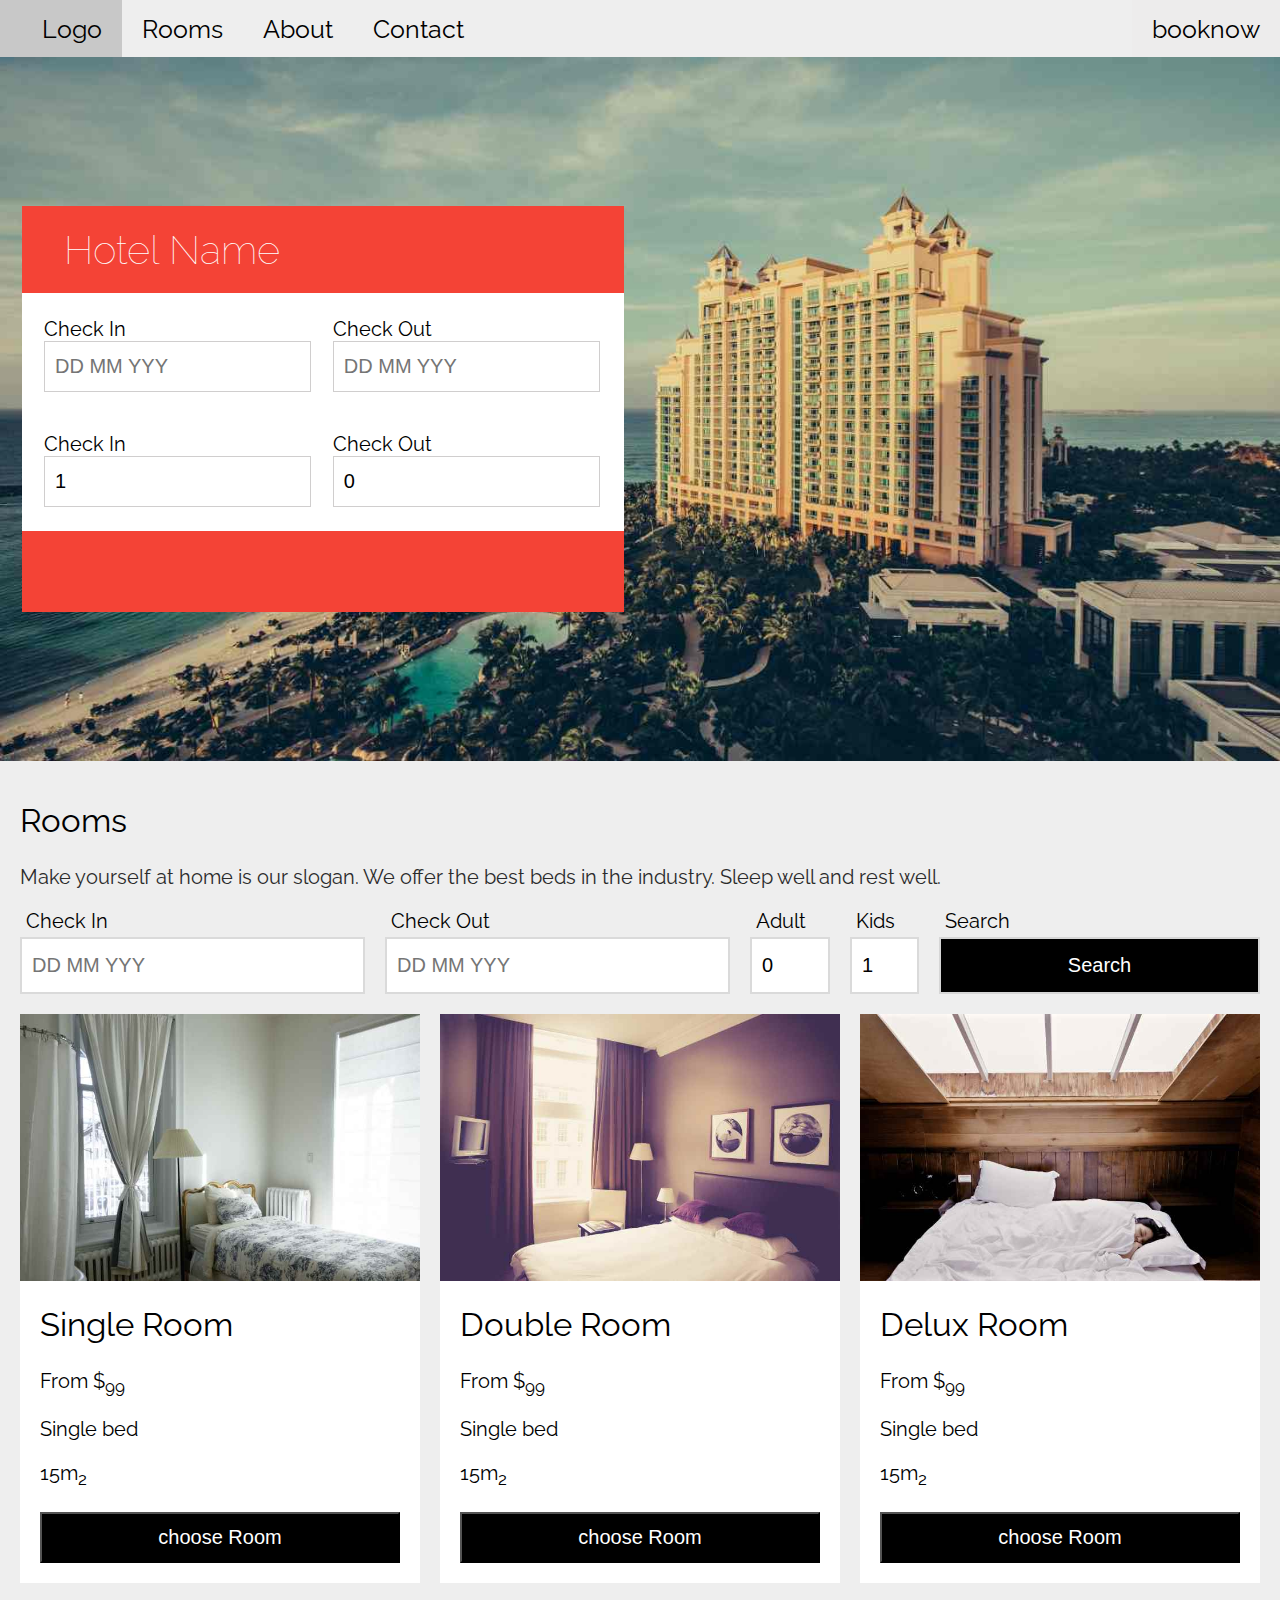
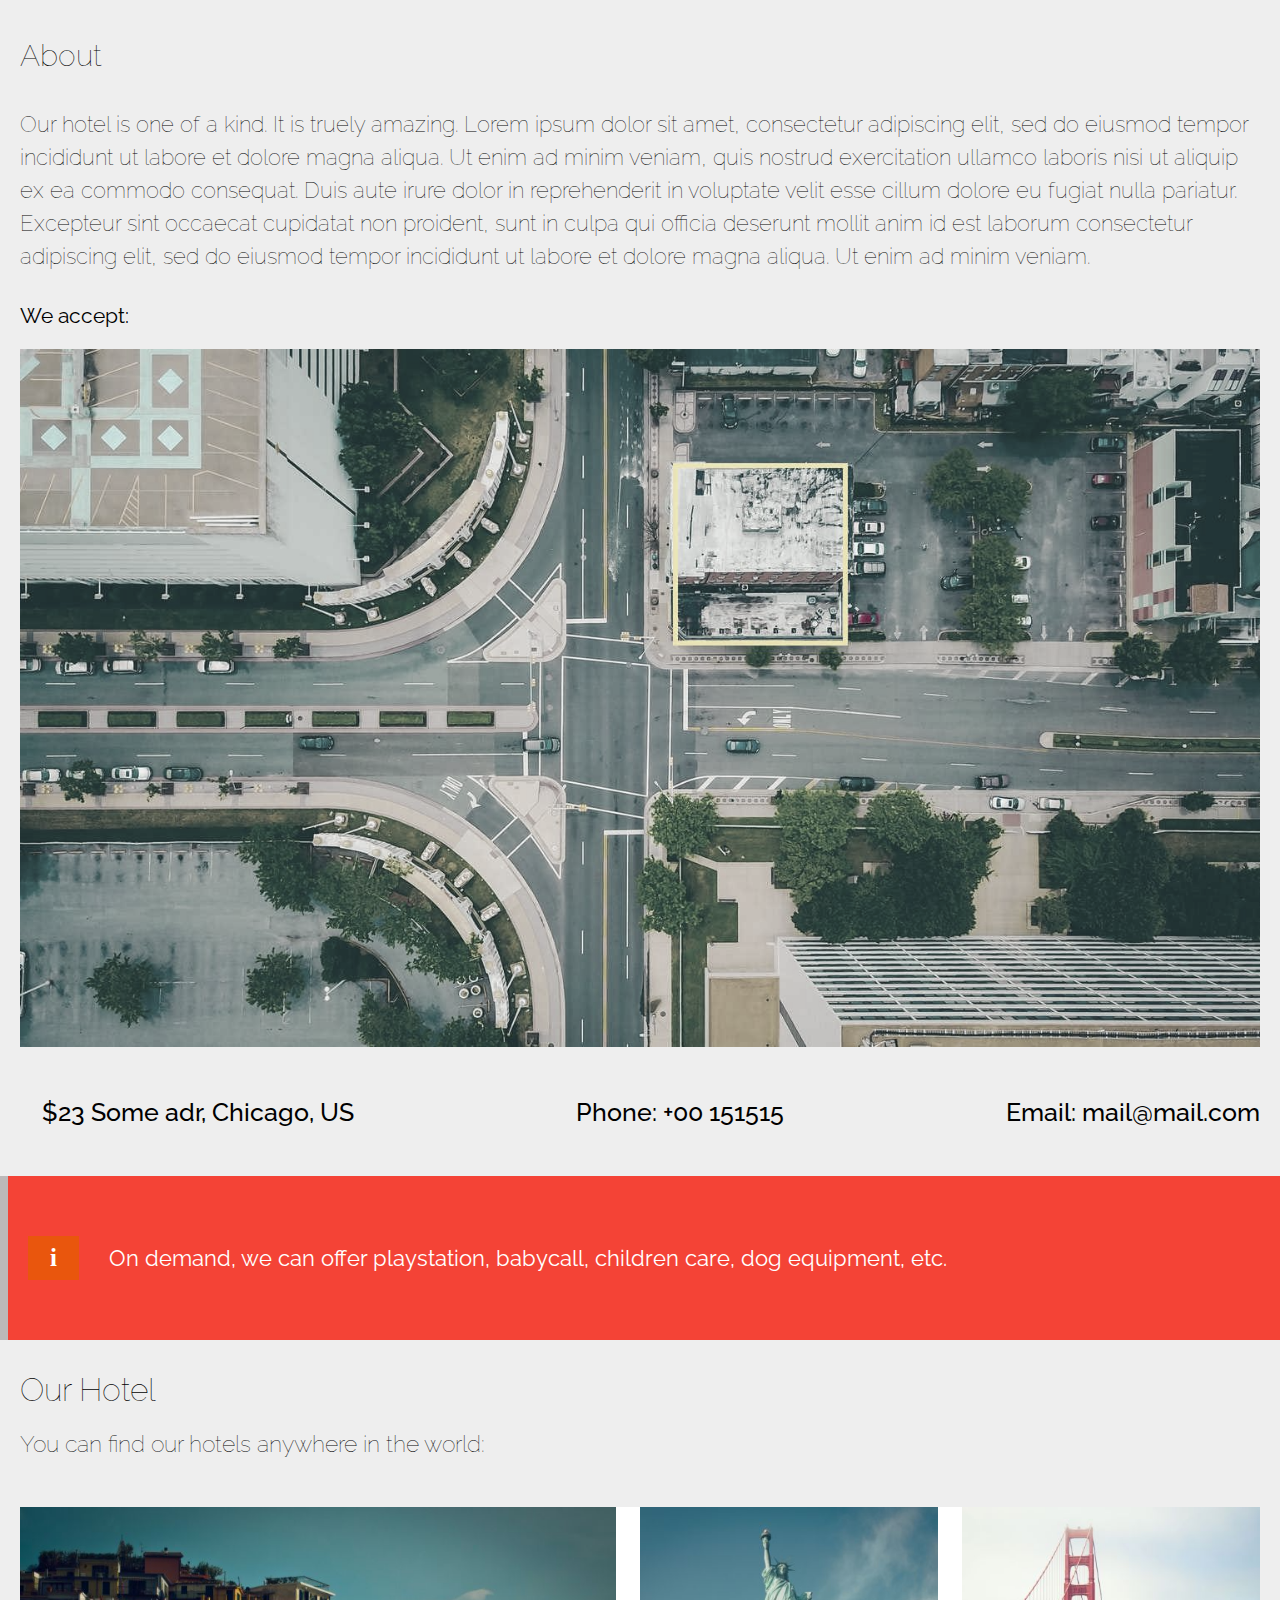
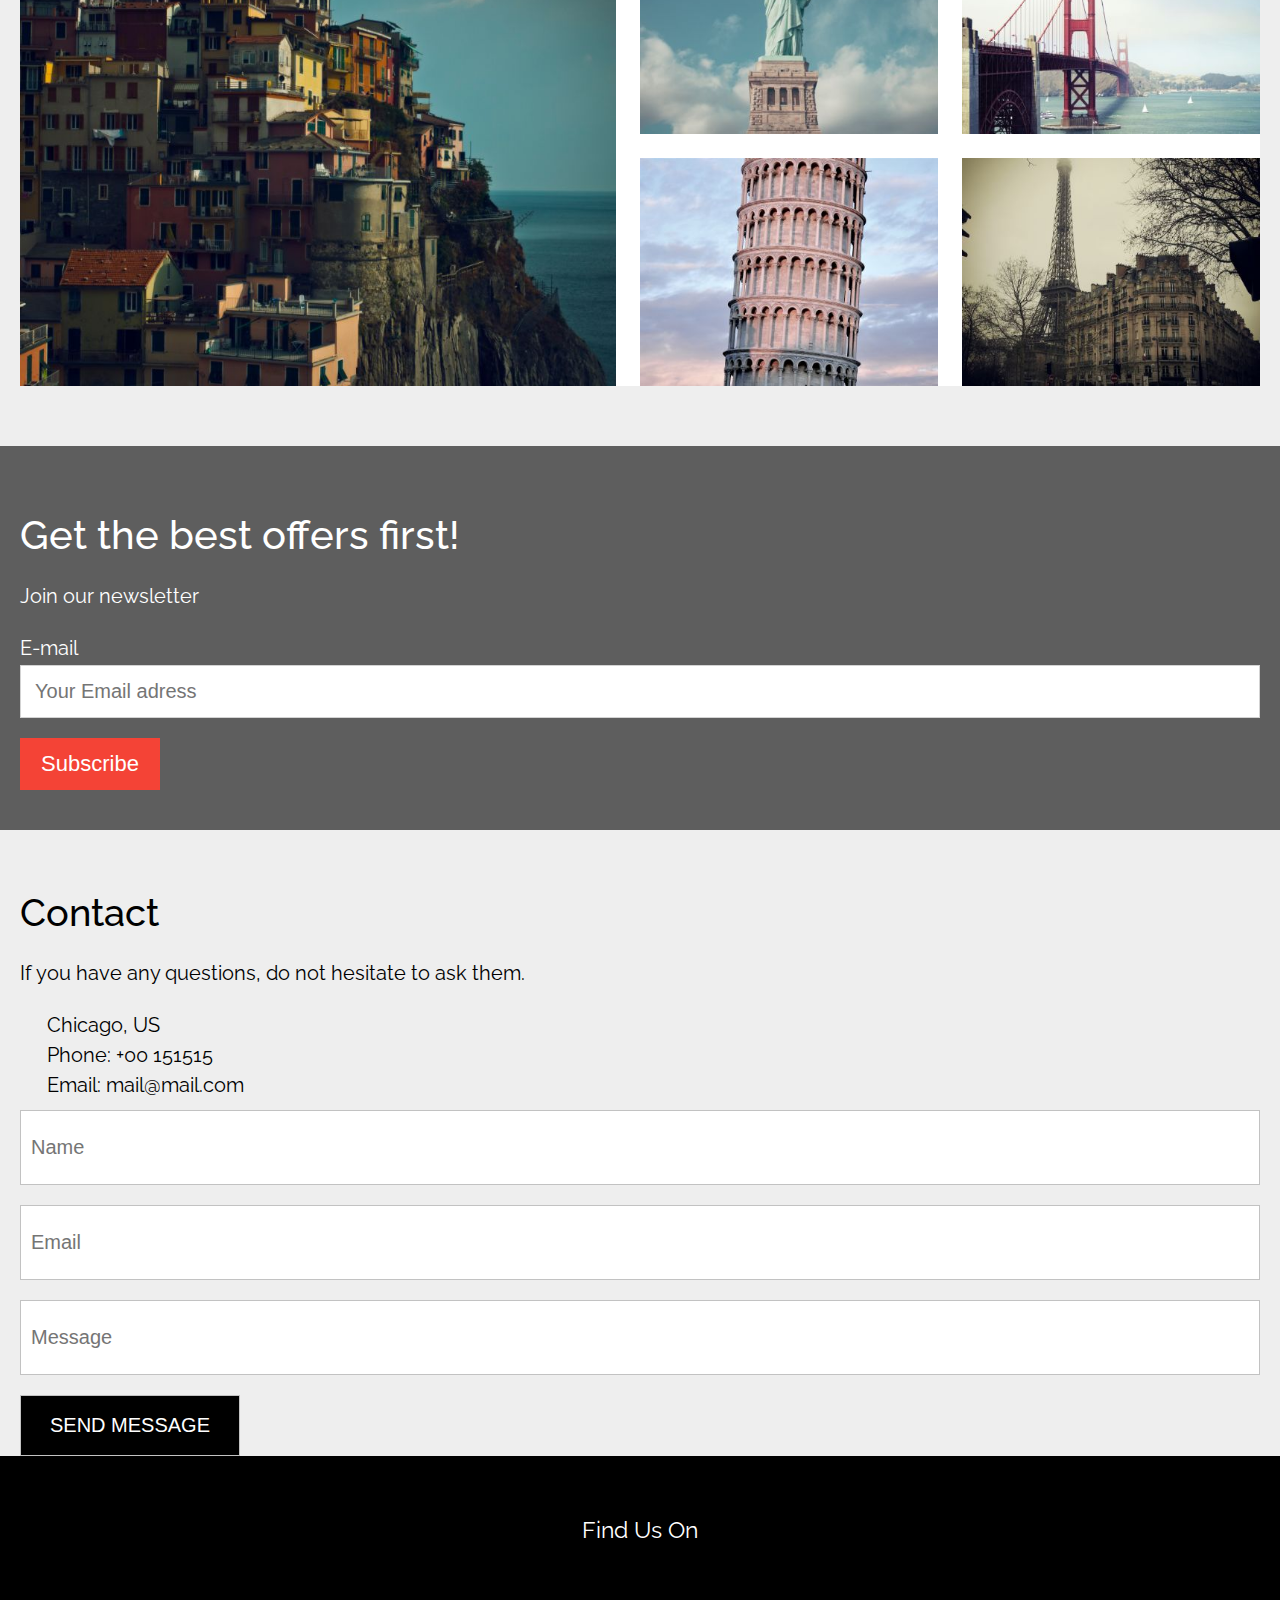
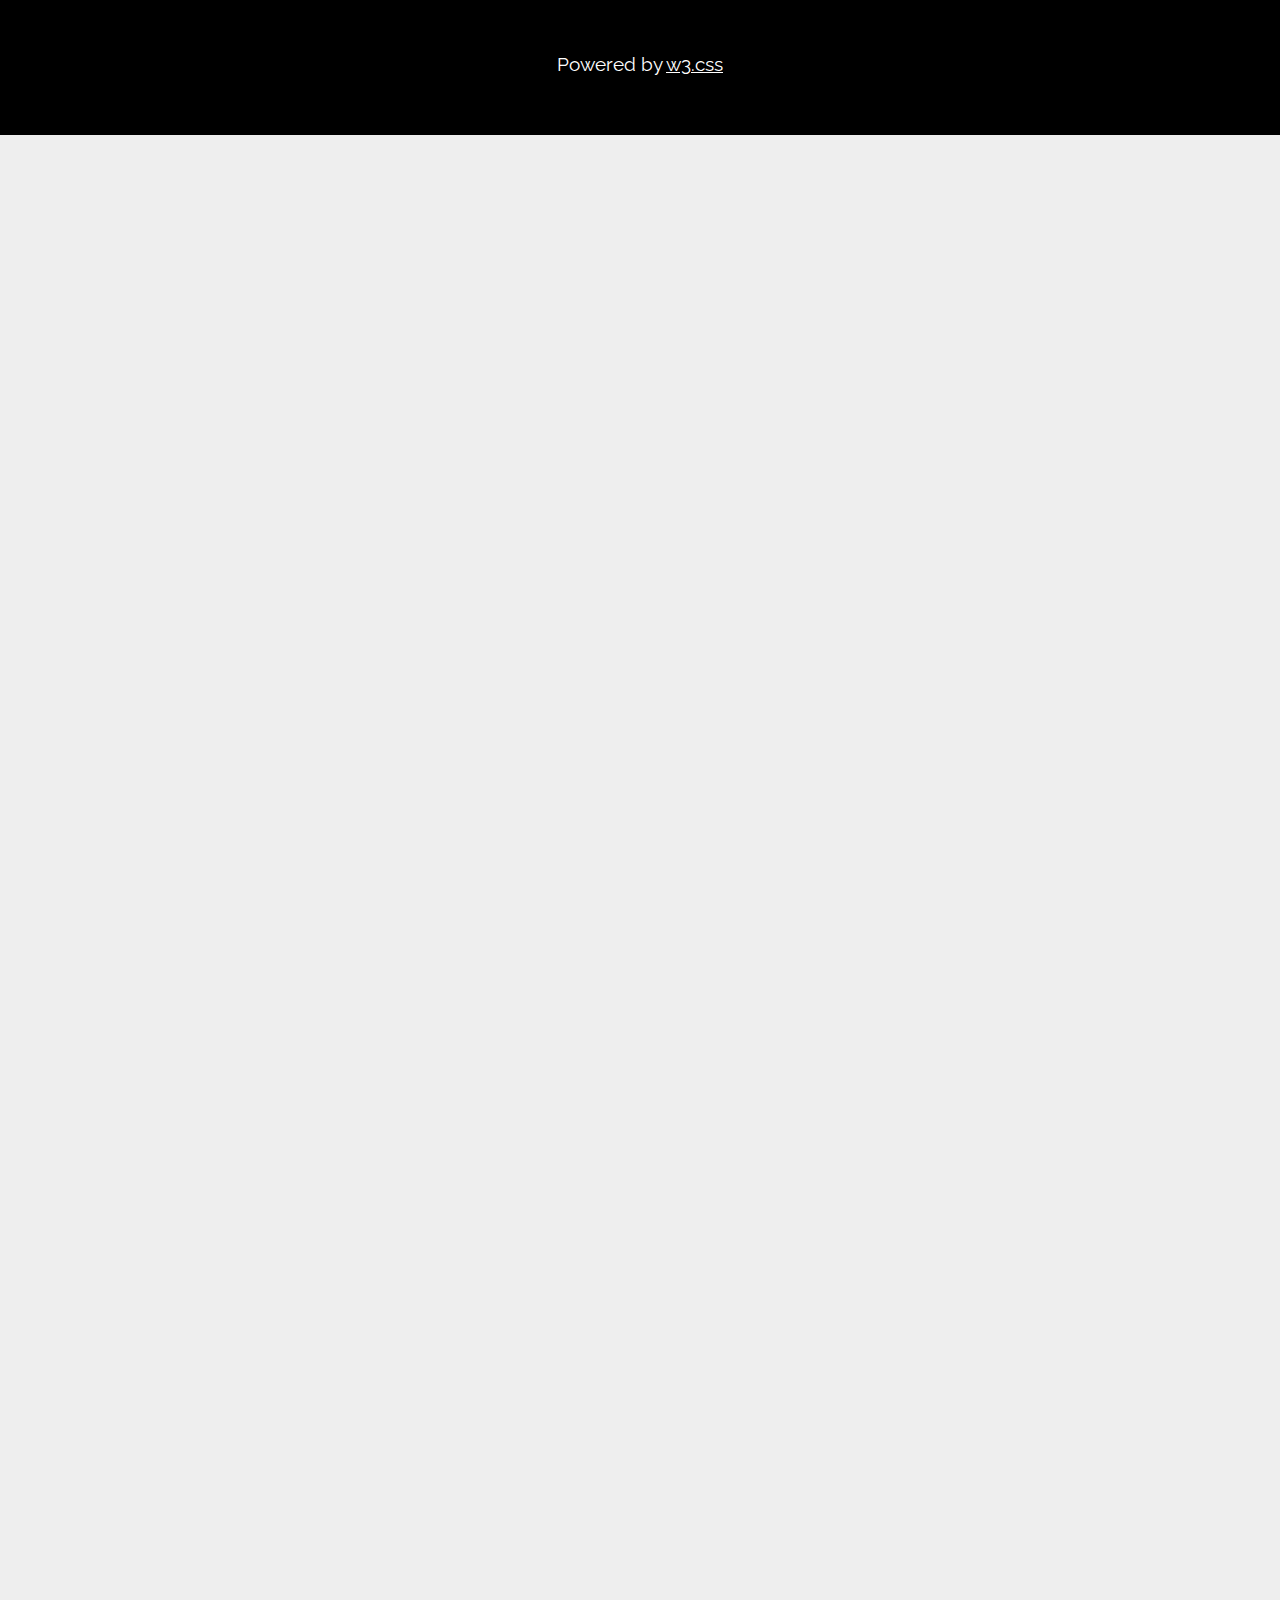
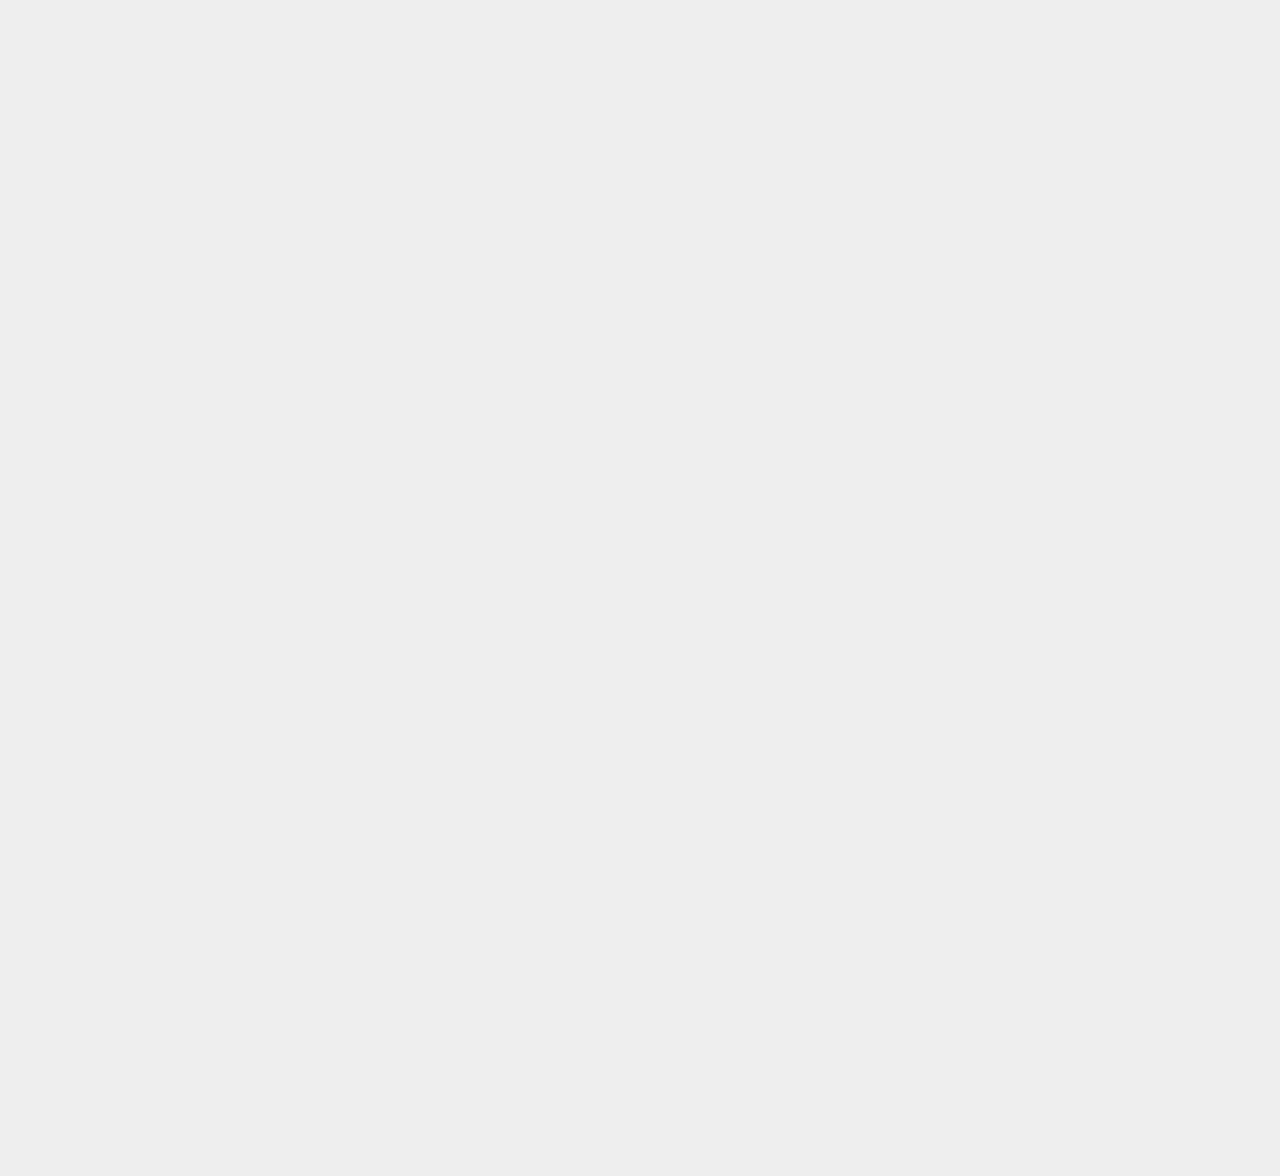
==== index.html @ 3bf59f94 "finished footer" ====
<!DOCTYPE html>
<html lang="en">
  <head>
    <meta charset="UTF-8" />
    <meta name="viewport" content="width=device-width, initial-scale=1.0" />
    <link href="style.css" rel="stylesheet" />
    <link
      rel="stylesheet"
      href="https://cdnjs.cloudflare.com/ajax/libs/font-awesome/6.4.2/css/all.min.css"
      integrity="sha512-z3gLpd7yknf1YoNbCzqRKc4qyor8gaKU1qmn+CShxbuBusANI9QpRohGBreCFkKxLhei6S9CQXFEbbKuqLg0DA=="
      crossorigin="anonymous"
      referrerpolicy="no-referrer"
    />
    <title>Document</title>
  </head>
  <body>
    <header>
      <div class="header-opt">
        <a href="#" class="header-link"><i class="fa-solid fa-bed"></i>Logo</a>
        <a href="#" class="header-link">Rooms</a>
        <a href="#" class="header-link">About</a>
        <a href="#" class="header-link">Contact</a>
      </div>
      <div class="book-now"><a href="#" class="header-link">booknow</a></div>
    </header>
    <section id="id1">
      <div class="hotel-img-div">
        <img class="hotel-img" src="hotel 1.jpg" alt="hotel image" />
        <div class="input-div">
          <div class="input-heading-div">
            <h2><i class="fa-solid fa-bed"></i> Hotel Name</h2>
          </div>
          <div class="input-boxes-div">
            <div>
              <div class="input-label-div">
                <label><i class="fa-solid fa-bed"></i> Check In </label>
                <label> <i class="fa-solid fa-bed"></i> Check Out</label>
              </div>
              <div class="input-box-div">
                <input placeholder="DD MM YYY" />
                <input placeholder="DD MM YYY" />
              </div>
            </div>
            <div>
              <div class="input-label-div">
                <label><i class="fa-solid fa-bed"></i> Check In </label>
                <label> <i class="fa-solid fa-bed"></i> Check Out</label>
              </div>
              <div class="input-box-div">
                <input type="number" value="1" max="6" />
                <input type="number" value="0" max="6" />
              </div>
            </div>
            <!-- <div><input type="submit" value="Search" /></div> -->
          </div>
        </div>
      </div>
    </section>
    <section class="section-2">
      <h1>Rooms</h1>
      <p>
        Make yourself at home is our slogan. We offer the best beds in the
        industry. Sleep well and rest well.
      </p>
      <div class="second-input-boxes">
        <div class="second-input-boxes-column">
          <label><i class="fa-solid fa-bed"></i> Check In </label>
          <input placeholder="DD MM YYY" />
        </div>
        <div class="second-input-boxes-column">
          <label><i class="fa-solid fa-bed"></i> Check Out </label>
          <input placeholder="DD MM YYY" />
        </div>
        <div class="second-input-boxes-column" style="flex-shrink: 2">
          <label><i class="fa-solid fa-bed"></i> Adult </label>
          <input placeholder="DD MM YYY" type="number" value="0" />
        </div>
        <div class="second-input-boxes-column" style="flex-shrink: 2">
          <label><i class="fa-solid fa-bed"></i> Kids </label>
          <input placeholder="DD MM YYY" type="numbers" value="1" />
        </div>
        <div class="second-input-boxes-column">
          <label><i class="fa-solid fa-bed"></i> Search </label>
          <input class="second-input-search" type="button" value="Search" />
        </div>
      </div>

      <div class="cart-div">
        <div class="cart">
          <img src="room_single.jpg" alt="single-room" />
          <div class="cart-discription">
            <h1>Single Room</h1>
            <p>From $<sub>99</sub></p>
            <p>Single bed</p>
            <p>15m<sub>2</sub></p>
            <div class="cart-icons">
              <i class="fa-solid fa-bed"></i>
              <i class="fa-solid fa-bed"></i>
              <i class="fa-solid fa-bed"></i>
            </div>
            <input type="button" value="choose Room" />
          </div>
        </div>
        <div class="cart">
          <img src="room_double.jpg" alt="double-room" />
          <div class="cart-discription">
            <h1>Double Room</h1>
            <p>From $<sub>99</sub></p>
            <p>Single bed</p>
            <p>15m<sub>2</sub></p>
            <div class="cart-icons">
              <i class="fa-solid fa-bed"></i>
              <i class="fa-solid fa-bed"></i>
              <i class="fa-solid fa-bed"></i>
            </div>
            <input type="button" value="choose Room" />
          </div>
        </div>
        <div class="cart">
          <img src="room_deluxe.jpg" alt="delux-room" />
          <div class="cart-discription">
            <h1>Delux Room</h1>
            <p>From $<sub>99</sub></p>
            <p>Single bed</p>
            <p>15m<sub>2</sub></p>
            <div class="cart-icons">
              <i class="fa-solid fa-bed"></i>
              <i class="fa-solid fa-bed"></i>
              <i class="fa-solid fa-bed"></i>
            </div>
            <input type="button" value="choose Room" />
          </div>
        </div>
      </div>
    </section>

    <article>
      <h1>About</h1>
      <p>
        Our hotel is one of a kind. It is truely amazing. Lorem ipsum dolor sit
        amet, consectetur adipiscing elit, sed do eiusmod tempor incididunt ut
        labore et dolore magna aliqua. Ut enim ad minim veniam, quis nostrud
        exercitation ullamco laboris nisi ut aliquip ex ea commodo consequat.
        Duis aute irure dolor in reprehenderit in voluptate velit esse cillum
        dolore eu fugiat nulla pariatur. Excepteur sint occaecat cupidatat non
        proident, sunt in culpa qui officia deserunt mollit anim id est laborum
        consectetur adipiscing elit, sed do eiusmod tempor incididunt ut labore
        et dolore magna aliqua. Ut enim ad minim veniam.
      </p>

      <div class="we-accept">
        We accept:
        <i class="fa-solid fa-bed"></i>
        <i class="fa-solid fa-bed"></i>
        <i class="fa-solid fa-bed"></i>
        <i class="fa-solid fa-bed"></i>
      </div>
      <div class="map-image">
        <img src="map.jpg" atl="map image" />
      </div>
      <div class="article-nav-div">
        <p><i class="fa-solid fa-bed"></i>$23 Some adr, Chicago, US</p>
        <p><i class="fa-solid fa-bed"></i>Phone: +00 151515</p>
        <p><i class="fa-solid fa-bed"></i>Email: mail@mail.com</p>
      </div>
    </article>
    <div class="on-demand-div">
      <div class="char-i">i</div>
      <div class="on-demand-para">
        On demand, we can offer playstation, babycall, children care, dog
        equipment, etc.
      </div>
    </div>
    <section class="section-3">
      <h1>Our Hotel</h1>
      <p>You can find our hotels anywhere in the world:</p>

      <div class="gallery">
        <div class="img-div gg">
          <img class="city city_1" src="cinqueterre.jpg" alt="image" />
        </div>
        <div class="img-div">
          <img class="city" src="newyork2.jpg" alt="image" />
        </div>
        <div class="img-div">
          <img class="city" src="sanfran.jpg" alt="image" />
        </div>
        <div class="img-div">
          <img class="city" src="pisa.jpg" alt="image" />
        </div>
        <div class="img-div">
          <img class="city" src="paris.jpg" alt="image" />
        </div>
      </div>
    </section>

    <footer>
      <div class="best-offers">
        <h1>Get the best offers first!</h1>
        <p>Join our newsletter</p>
        <form class="email-form">
          <label>E-mail</label>
          <input
            class="email-text-box"
            type="email"
            placeholder="Your Email adress"
          />
          <input class="subscribe-button" type="button" value="Subscribe" />
        </form>
      </div>

      <div class="contact-info">
        <h1>Contact</h1>
        <p>If you have any questions, do not hesitate to ask them.</p>
        <div>
          <p><i class="fa-solid fa-bed"></i>Chicago, US</p>
          <p><i class="fa-solid fa-bed"></i>Phone: +00 151515</p>
          <p><i class="fa-solid fa-bed"></i>Email: mail@mail.com</p>
        </div>
      </div>

      <div class="message-div">
        <input type="text" placeholder="Name" />
        <input type="email" placeholder="Email" />
        <input type="text" placeholder="Message" />
        <input type="button" value="SEND MESSAGE" />
      </div>
      <div class="find-us-div">
        <div>Find Us On</div>
        <div>
          <i class="fa-solid fa-bed"></i>
          <i class="fa-solid fa-bed"></i>
          <i class="fa-solid fa-bed"></i>
          <i class="fa-solid fa-bed"></i>
          <i class="fa-solid fa-bed"></i>
          <i class="fa-solid fa-bed"></i>
        </div>
        <div>
          Powered by
          <a
            href="https://www.w3schools.com/w3css/default.asp"
            class="w3-link"
            target="_blank"
            >w3.css</a
          >
        </div>
      </div>
    </footer>
    <br />
    <br />
    <br /><br />
    <br />
    <br />
    <br />
    <br />
    <br />
    <br />
    <br />
    <br />
    <br />
    <br />
    <br />
    <br />
    <br />
    <br />
    <br />
    <br />
    <br />
    <br />
    <br />
    <br />
    <br />
    <br />
    <br />
    <br />
    <br />
    <br />
    <br />
    <br />
    <br />
    <br />
    <br />
    <br />
    <br />
    <br />
    <br />
    <br />
    <br />
    <br />
    <br />
    <br />
    <br />
    <br />
    <br />
    <br />
    <br />
    <br />
    <br />
    <br />
    <br />
    <br />
    <br />
    <br />
    <br />
    <br />
    <br />
    <br />
    <br />
    <br />
    <br />
    <br />
    <br />
    <br />
    <br />
    <br />
    <br />
    <br />
    <br />
    <br />
    <br />
    <br />
    <br />
    <br />
    <br />
    <br />
    <br />
    <br />
    <br />
    <br />
    <br />
    <br />
    <br />
    <br />
    <br />
    <br />
    <br />
    <br />
    <br />
    <br />
    <br />
    <br />
    <br />
    <br />
    <br />
    <br />
    <br />
    <br />
    <br />
    <br />
    <br />
    <br />
    <br />
    <br />
    <br />
    <br />
    <br />
    <br />
    <br />
    <br />
    <br />
    <br />
    <br />
    <br />
    <br />
    <br />
    <br />
    <br />
    <br />
    <br />
    <br />
    <br />
    <br />
    <br />
    <br />
    <br />
    <br />
    <br />
    <br />
    <br />
    <br />
    <br />
    <br />
    <br />
    <br />
    <br />
    <br />
  </body>
</html>
---- style.css ----
@import url("https://fonts.googleapis.com/css2?family=Raleway&display=swap");
@media (min-width: 1320px) {
  #id1 .hotel-img-div {
    width: 100%;
  }
}
body {
  margin: 0;
  font-family: "Raleway", sans-serif;
  background-color: rgb(238, 238, 238);
}
header {
  display: flex;
  justify-content: space-between;
  align-self: center;
  width: 100%;
  height: 57px;
  font-size: 25px;
  /* background-color: blue; */
}
i {
  padding-right: 20px;
  padding-left: 2px;
}
h2 i {
  padding-rignt: 14px;
}
.book-now {
  display: flex;
  align-items: center;
  background-color: rgb(237, 236, 236);
}
.header-opt {
  display: flex;
  align-items: center;
}
.header-link {
  display: flex;
  align-items: center;
  text-decoration-line: none;
  font-family: "Raleway", sans-serif;
  padding: 0px 20px;
  height: 100%;
  color: #000;
}
.fa-bed {
  font-size: 20px;
}
.header-opt a:first-child {
  background-color: #dc0505;
  color: #fff;
}
.header-link:hover {
  background-color: rgb(200, 200, 200);
}
.header-opt a:first-child:hover {
  color: #000;
  background-color: rgb(200, 200, 200);
}
.hotel-img {
  width: 100%;
  min-width: 100px;
}
.hotel-img-div {
  display: flex;
  width: 1320px;
  position: relative;
}

.input-div {
  position: absolute;
  align-self: center;
  width: 61vw;
  height: 406px;
  background-color: #f44336;
  left: 22px;
}

@media (min-width: 1280px) {
  .input-div {
    /* width: 49.2%; */
    width: 47vw;
  }
}
.input-heading-div {
  display: flex;
  padding: 10px 10px;
  font-family: "Raleway", sans-serif;
}
.input-heading-div h2 {
  margin: 10px;
  font-size: 40px;
  font-weight: 100;
  font-style: none;
  color: white;
}
.input-heading-div i {
  font-size: 35px;
}

.input-boxes-div {
  background-color: white;
}

/* Default style for the image */

/* Media query for smaller screens (up to 600px) */

/* 

@media (min-width: 601px) and (max-width: 1024px) {
  .responsive-image {
    max-width: 80%;
  }
}

Media query for larger screens (greater than 1024px)
@media (min-width: 1025px) {
  .responsive-image {
    max-width: 60%;
  }
} */

.flex-container {
  display: flex;
  justify-content: space-between;
  align-items: center;

  width: 100%;
  background: pink;
}

.flex {
  font-size: 80px;
  background: lightblue;
  width: 200px;
  height: 200px;
  border: 1px solid black;
}

.items-1 {
  /* flex-grow: 1; */
}

.items-2 {
  /* flex-grow: 2; */
}

.items-3 {
  /* flex-grow: 3; */
}

.items-4 {
  flex-grow: 4;
}
.input-boxes-div {
  padding: 24px;
  padding-left: 22px;
  display: flex;
  flex-direction: column;
  gap: 40px;
}
.input-label-div {
  background-color: rgb(255, 255, 255);
  width: 100%;
  display: flex;
  gap: 22px;
}
.input-box-div {
  display: flex;
  gap: 22px;
}
.input-label-div label {
  width: 50%;
  font-size: 20px;
  font-family: "Raleway", sans-serif;
}
.input-label-div label > i {
  padding: 0;
}
.input-box-div input {
  width: 50%;
  font-size: 20px;
  font-weight: lighter;
  padding-left: 10px;
  padding-top: 13px;
  padding-bottom: 13px;
  border: 1px solid;
  border-color: #bbb9b9b1;
}

.section-2 {
  padding: 20px;
}

.section-2 h1 {
  font-size: 33px;
  font-weight: 400;
  margin-top: 20px;
  margin-bottom: 25px;
}

.section-2 p {
  font-size: 20px;
  color: #2b2b2b;
}

.second-input-boxes {
  width: 100%;
  display: flex;
  gap: 44px;
}

.second-input-boxes-column {
  display: flex;
  flex-direction: column;
  gap: 4px;
  background-color: rgb(238, 238, 238);
  width: 100%;
}
.second-input-boxes-column input {
  width: 100%;
  font-size: 20px;
  padding: 15px 10px;
  border: 2px solid rgba(217, 217, 217, 0.985);
}
.second-input-boxes-column input::placeholder {
  font-weight: 100;
}
.second-input-boxes-column i {
  padding: 0;
  margin-right: 6px;
}
.second-input-boxes-column label {
  background-color: rgb(238, 238, 238);
  display: flex;
  font-size: 20px;
}
.second-input-search {
  background-color: #000;
  color: white;
}

.cart-div {
  display: flex;
  margin-top: 20px;

  gap: 20px;
}

.cart-discription {
  width: 100%;
  padding-left: 20px;
  padding-right: 20px;
  padding-bottom: 20px;
  box-sizing: border-box;
}

.cart img {
  width: 100%;
}
.cart p {
  color: black;
}
.cart input {
  width: 100%;
  background-color: #000;
  color: white;
  font-size: 20px;
  padding-top: 12px;
  padding-bottom: 12px;
  font-weight: lighter;
}
.cart i {
  padding: 0;
}
.cart-icons {
  padding: 0;
  margin-bottom: 23px;
}
.cart {
  background-color: white;
}

article h1 {
  font-size: 30px;
  font-weight: 100;
  margin: 35px 20px;
}

article p {
  font-size: 22px;
  font-weight: 100;
  margin: 35px 20px;
  margin-bottom: 25px;
  line-height: 33px;
}

.we-accept {
  font-size: 21px;
  margin-left: 20px;
  margin-right: 20px;
}

.we-accept i {
  padding: 0;
  font-size: 27px;
}
.map-image {
  margin: 20px 20px;
  width: 100%;
  padding-right: 40px;
  box-sizing: border-box;
}
.map-image img {
  width: 100%;
  filter: grayscale(70%);
}
.contact-div {
  display: flex;
}
.contact-div div {
  width: 100%;
}

.article-nav-div {
  display: flex;
  justify-content: space-between;
}

.article-nav-div i {
  color: #f44336;
}
.article-nav-div p {
  font-weight: 500;
  font-size: 25px;
  margin-top: 25px;
}
.on-demand-div {
  margin-top: 20px;
  display: flex;
  background-color: #f44336;
  padding: 60px 20px;
  border-left: 8px solid rgb(188, 185, 185);
  gap: 30px;
}
.char-i {
  font-size: 25px;
  font-family: Verdana;
  font-weight: bolder;
  padding: 8px 22px;
  color: white;
  background-color: rgb(233, 86, 13);
}
.on-demand-para {
  align-self: center;
  font-size: 22px;
  color: white;
}

.section-3 {
  padding: 10px 20px;
}
.section-3 h1 {
  font-size: 32px;
  font-weight: 100;
}
.section-3 p {
  font-size: 23px;
  font-weight: 100;
  margin-top: 0px;
}
.gallery {
  background-color: rgb(255, 255, 255);
  display: grid;
  grid-template-columns: 2fr 1fr 1fr;
  gap: 24px;
  width: 100%;
  margin: 50px 0px;
}
.gallery div:first-child {
  grid-row: 1/3;
}

.img-div img {
  width: 100%;
  height: 100%;
}
.best-offers {
  padding: 20px;
  background-color: #5e5e5e;
  padding-bottom: 40px;
}
.best-offers h1 {
  color: white;
  margin-top: 45px;
  font-size: 40px;
  font-weight: 500;
}

.best-offers p {
  color: white;
  font-size: 20px;
  padding-bottom: 8px;
}

.best-offers form {
  display: flex;
  flex-direction: column;
}

.best-offers label {
  color: #fff;
  margin-bottom: 5px;
  font-size: 20px;
}
.email-text-box {
  font-size: 20px;
  font-weight: 100;
  padding: 14px;
  margin-bottom: 20px;
  border: 1px solid lightgray;
}

.subscribe-button {
  width: 140px;
  font-size: 22px;
  padding: 13px 20px;
  font-weight: 100;
  color: white;
  background-color: #f44336;
  border: 0;
}
.best-offers:hover {
  background-color: black;
}
.subscribe-button:hover {
  color: black;
  background-color: #ebebeb;
}

.contact-info {
  margin-top: 60px;
  margin-left: 20px;
}

.contact-info h1 {
  font-size: 38px;
  font-weight: 500;
}

.contact-info p {
  font-size: 20px;
}
.contact-info div {
  line-height: 10px;
  margin-top: 35px;
}
.contact-info i {
  color: #ff3d2f;
  padding-right: 25px;
}
.message-div {
  display: flex;
  flex-direction: column;
  margin: 0 20px;
  gap: 20px;
}
.message-div input {
  font-size: 20px;
  padding: 25px 10px;
  border: 1px solid rgb(194, 194, 194);
}
.message-div :last-child {
  width: 220px;
  padding: 18px;
  background-color: #000;
  color: white;
  font-weight: 100;
}
.message-div :last-child:hover {
  color: black;
  background-color: rgb(218, 216, 216);
  border: 0;
}

.find-us-div {
  background-color: #000000;
  color: white;
  display: flex;
  flex-direction: column;
  align-items: center;
  padding: 40px;
}
.find-us-div > div {
  font-size: 23px;
  padding: 20px;
}

.find-us-div div i {
  padding-right: 0;
  font-size: 25px;
}
.find-us-div div:last-child {
  font-size: 19px;
}
.w3-link {
  text-decoration: underline;
  color: white;
}
.w3-link:hover {
  color: rgb(0, 152, 0);
}
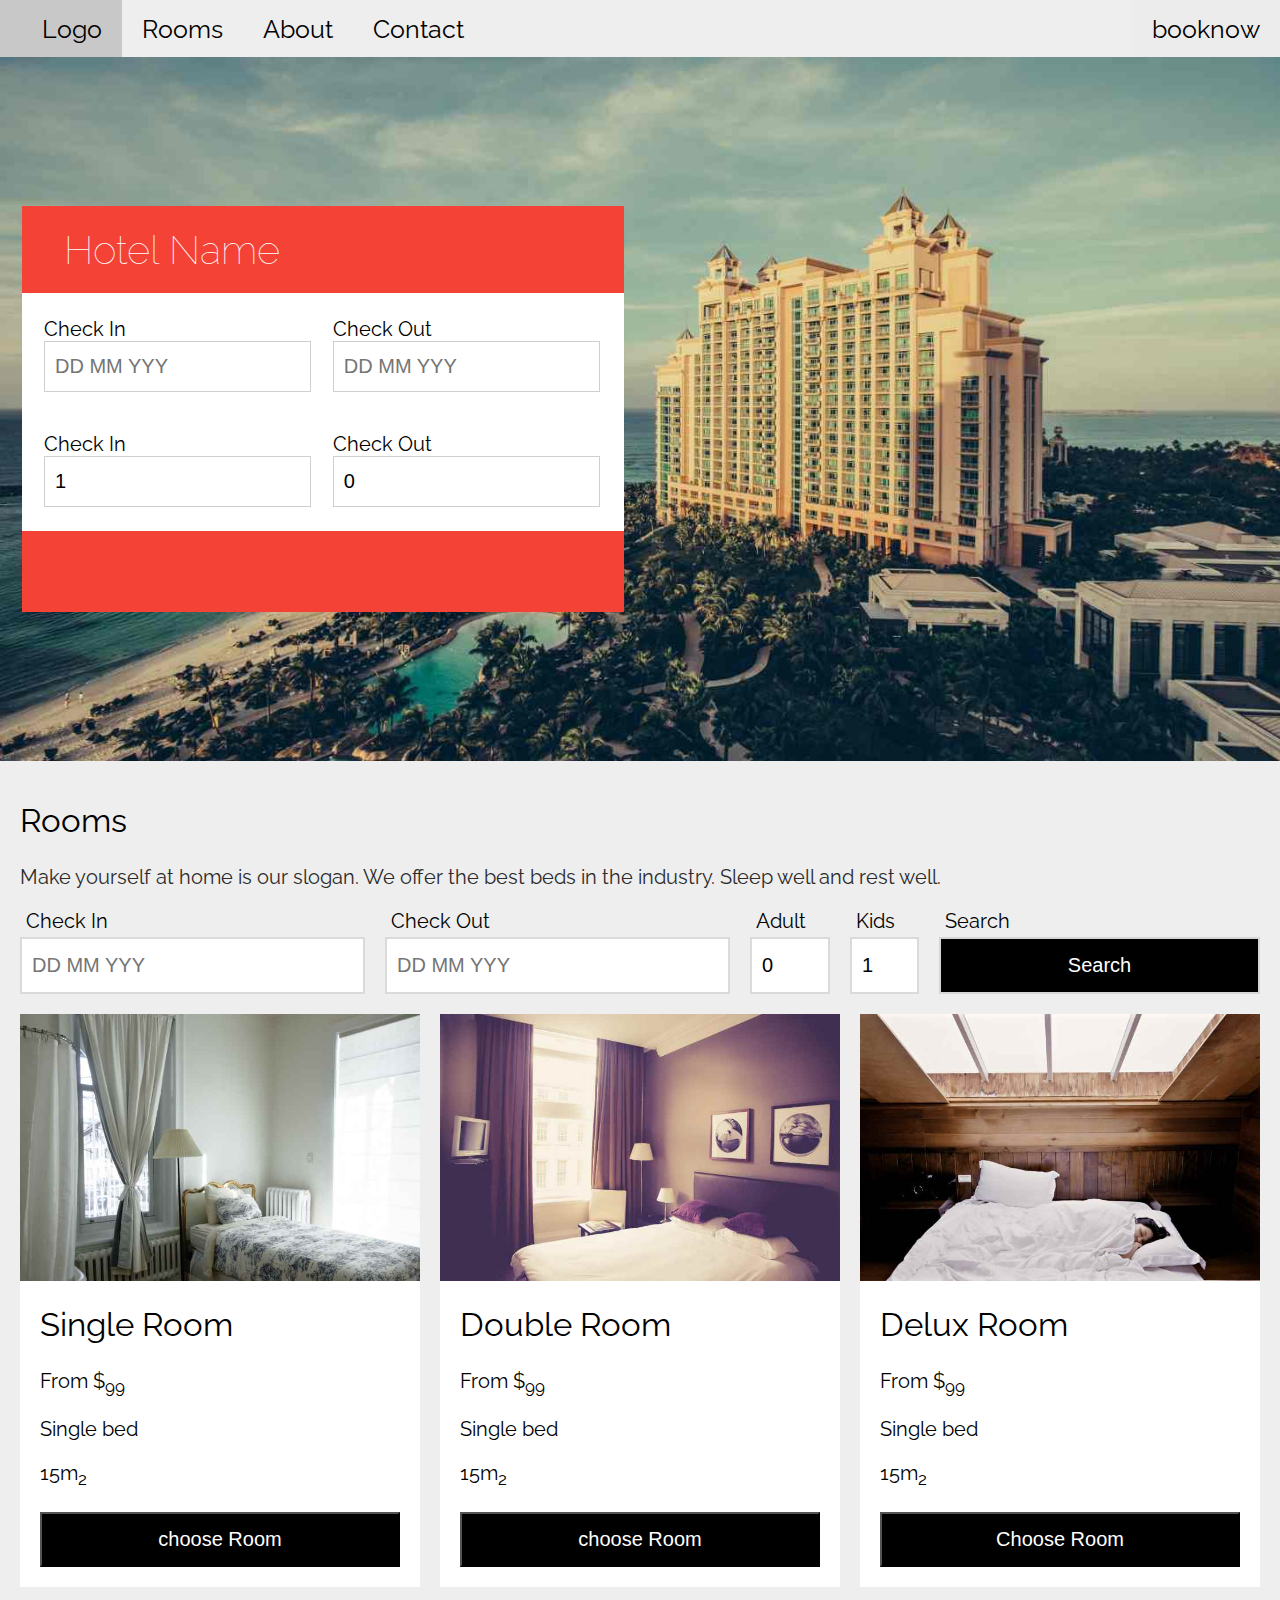
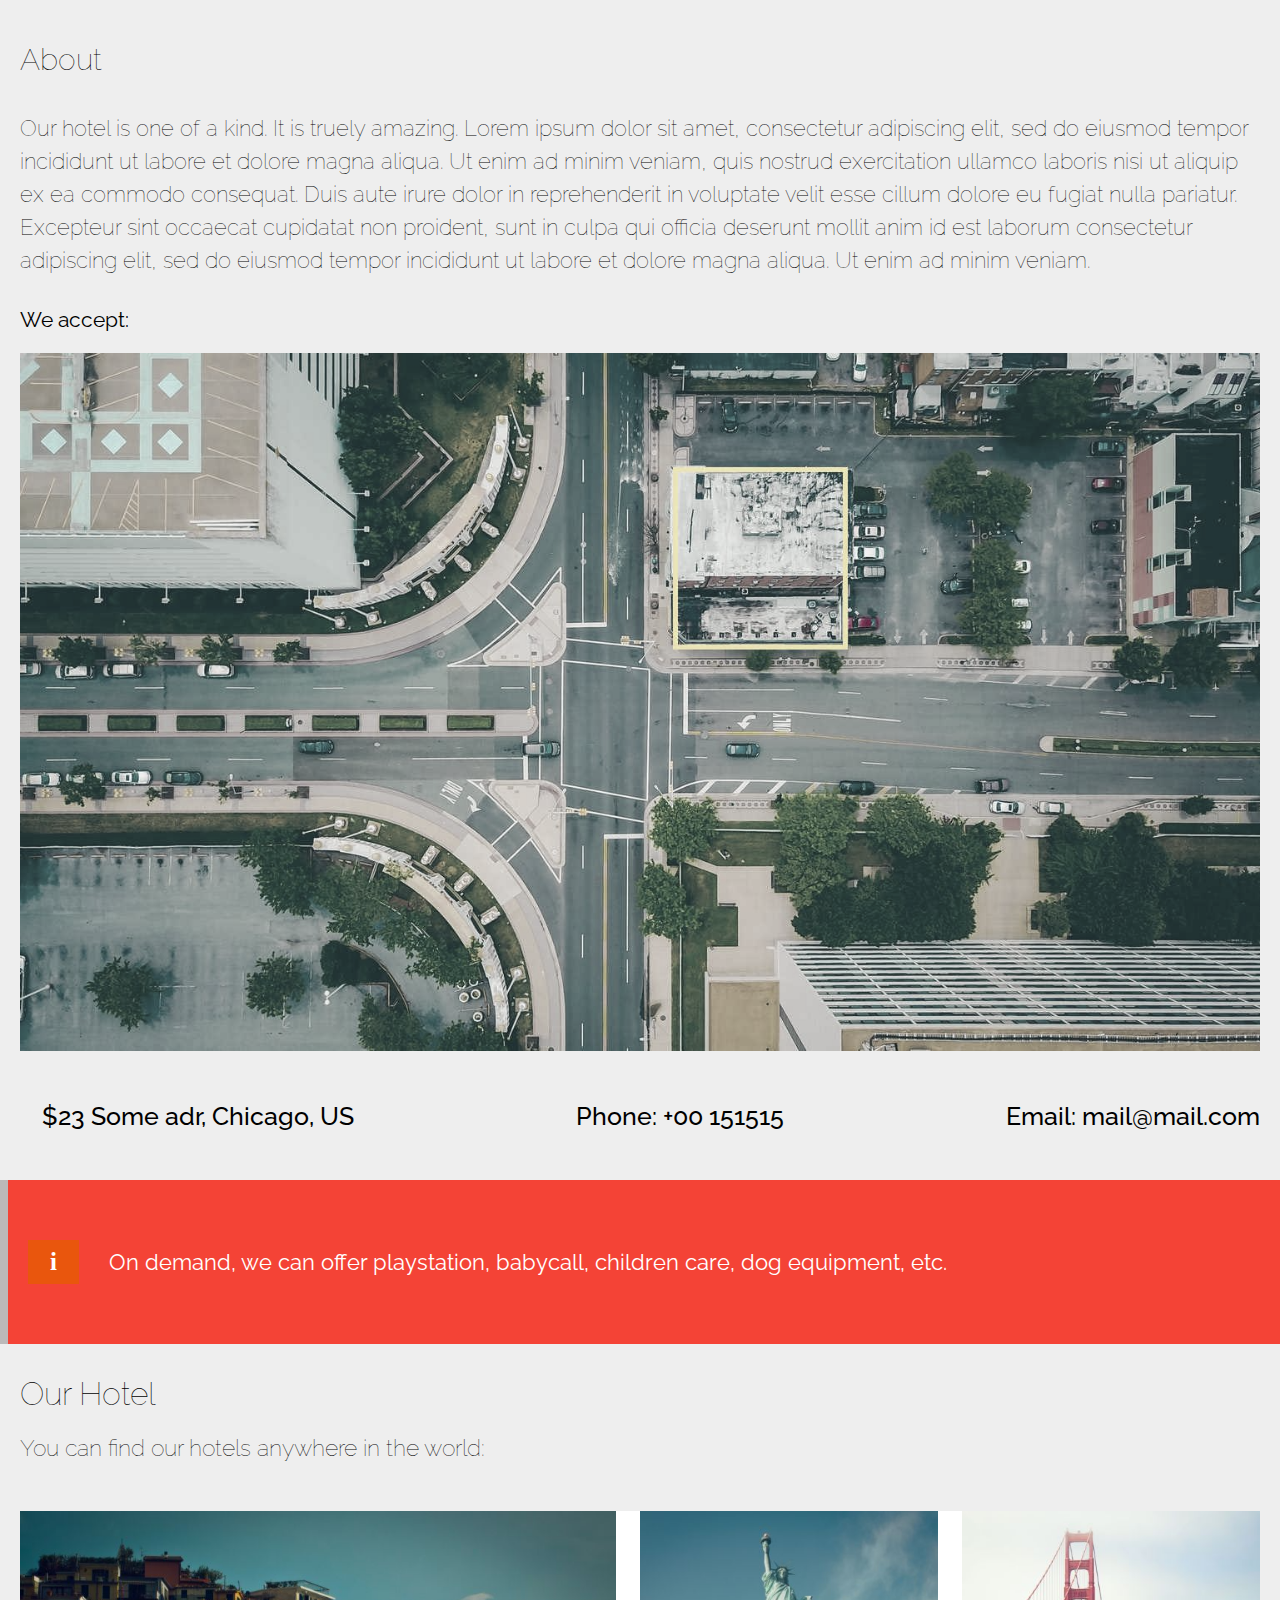
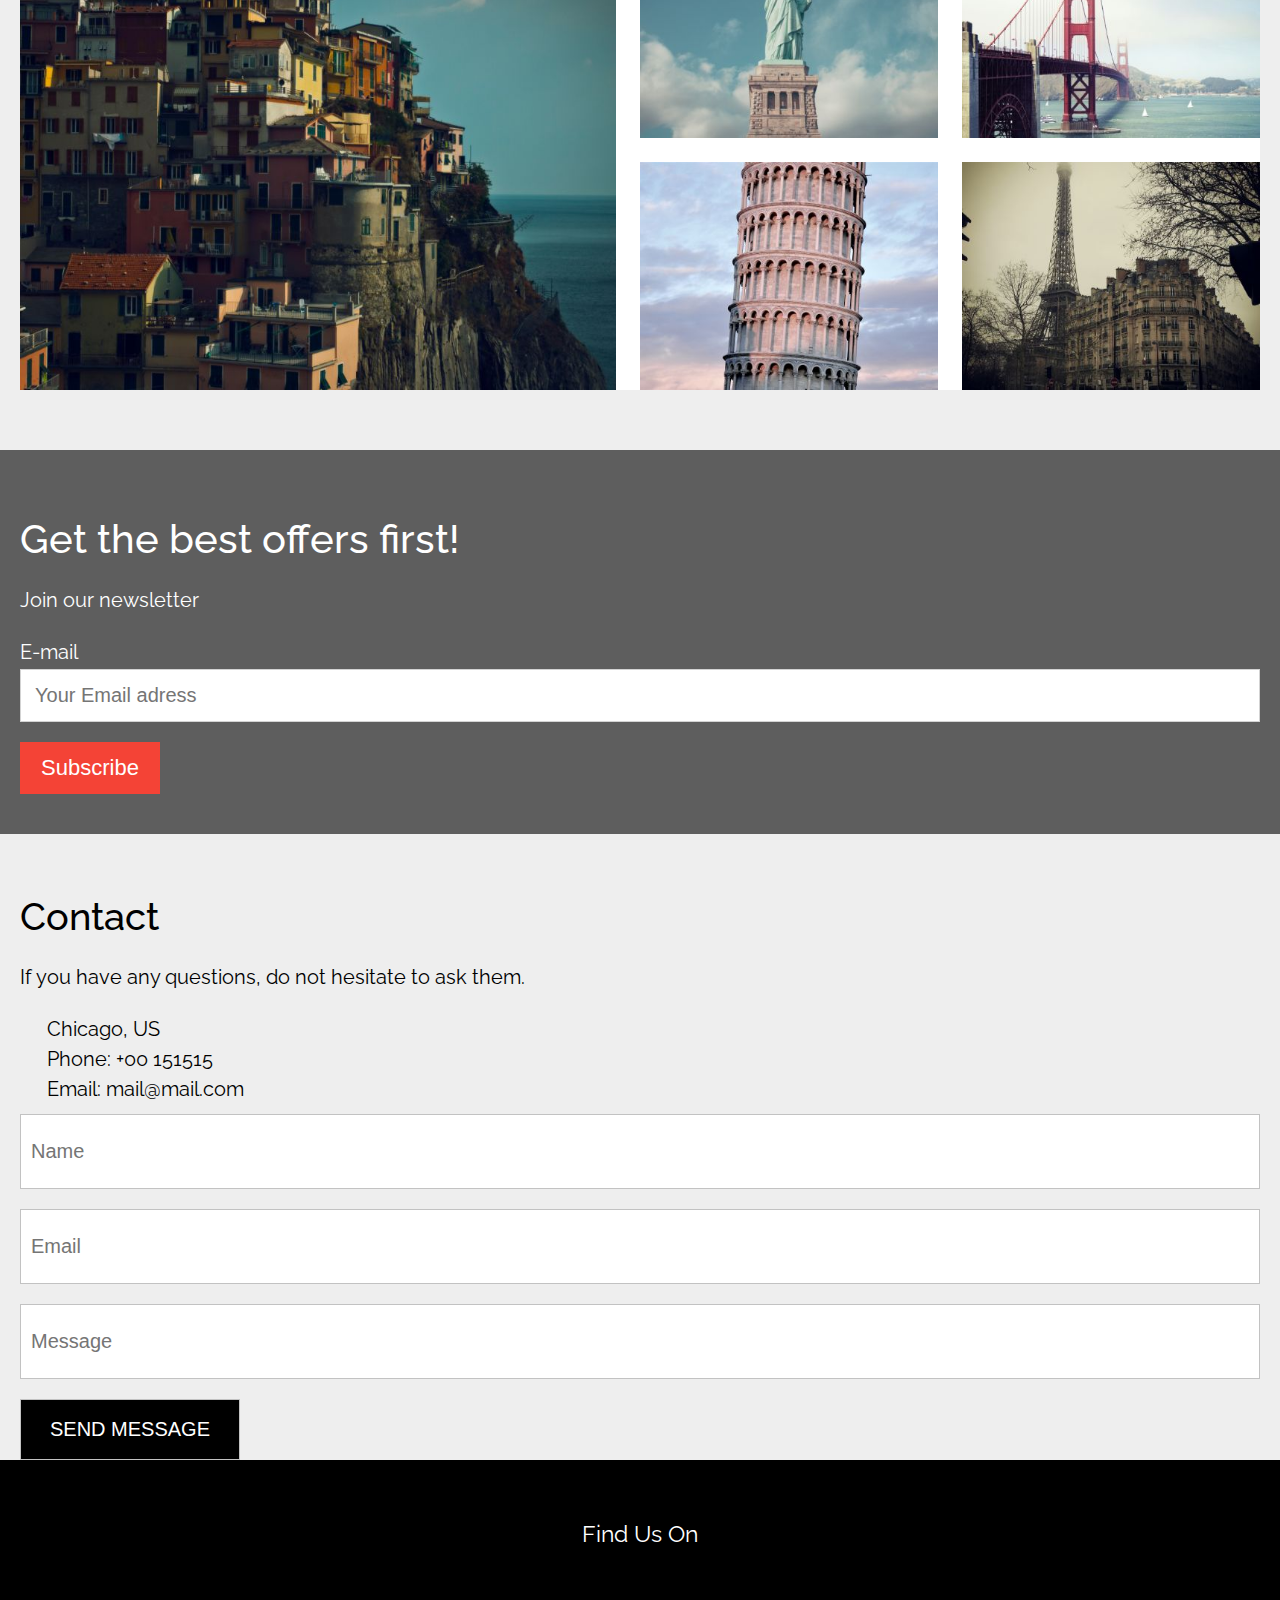
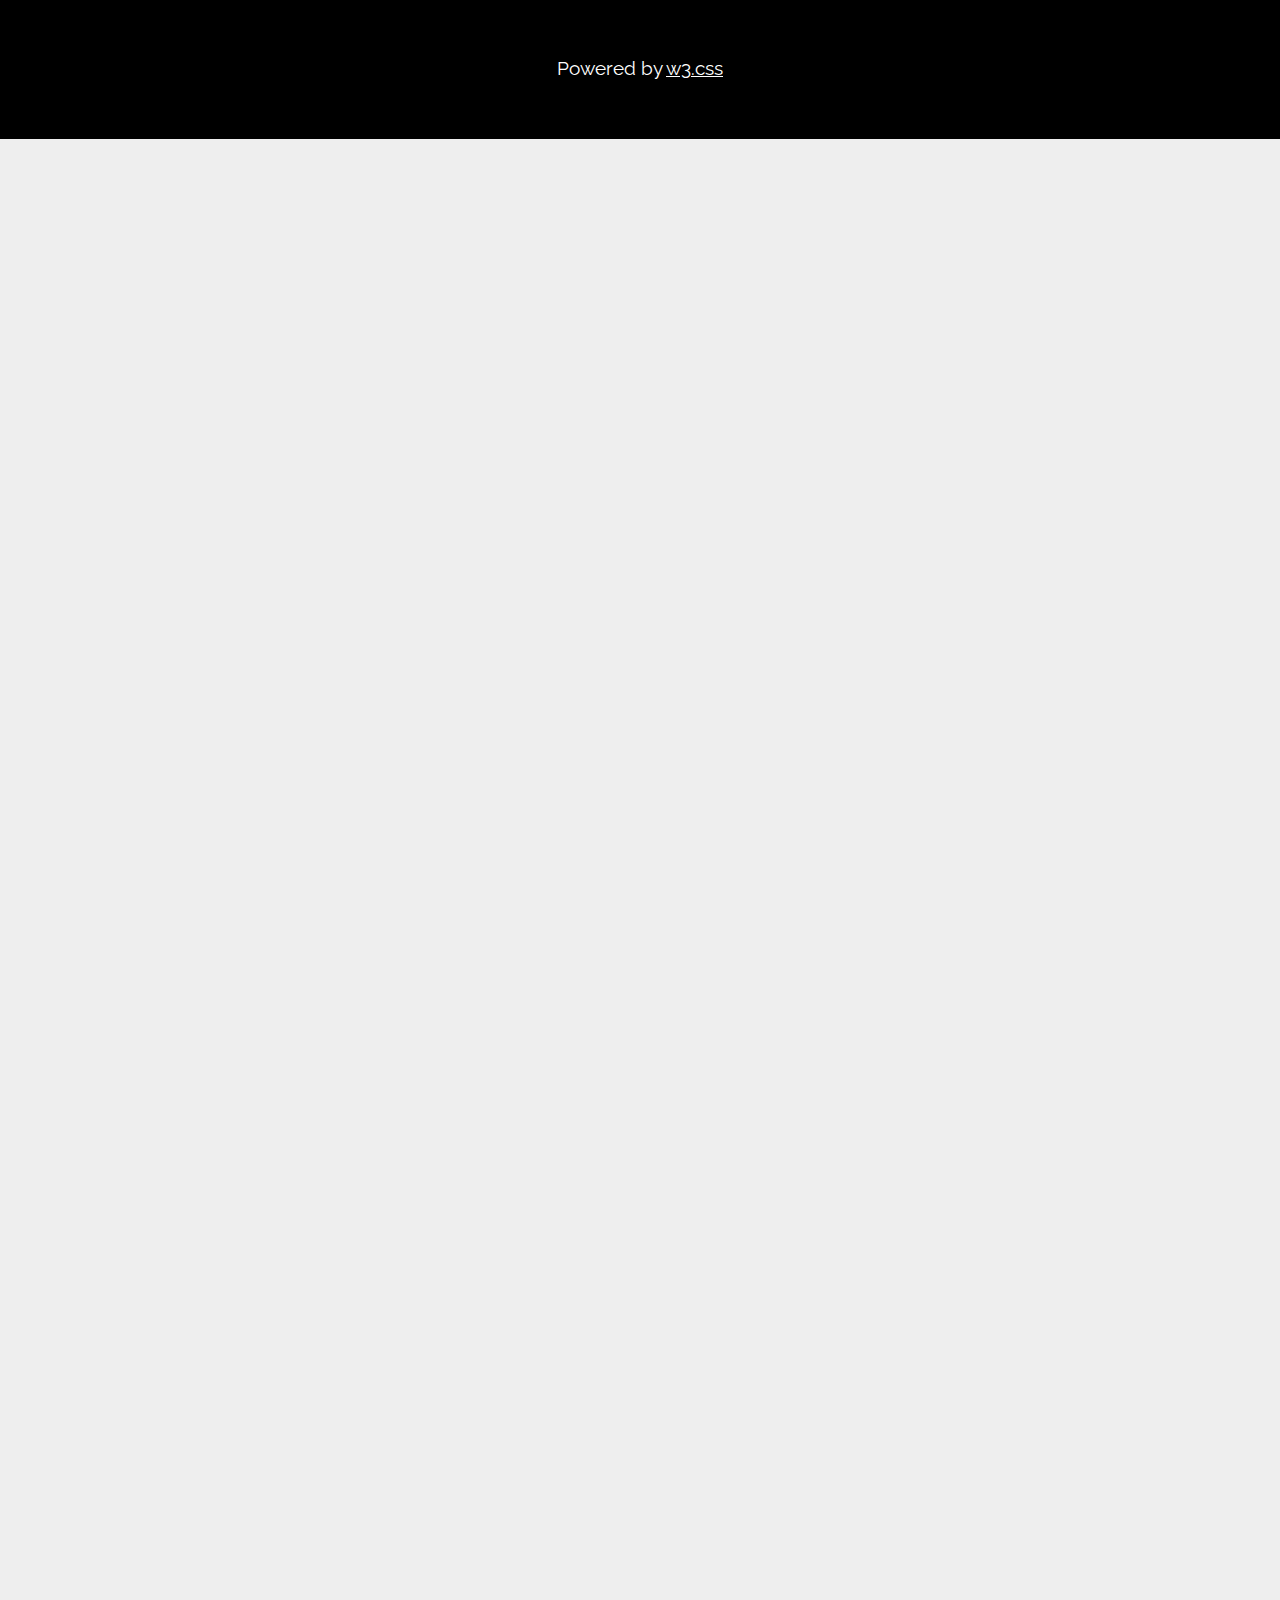
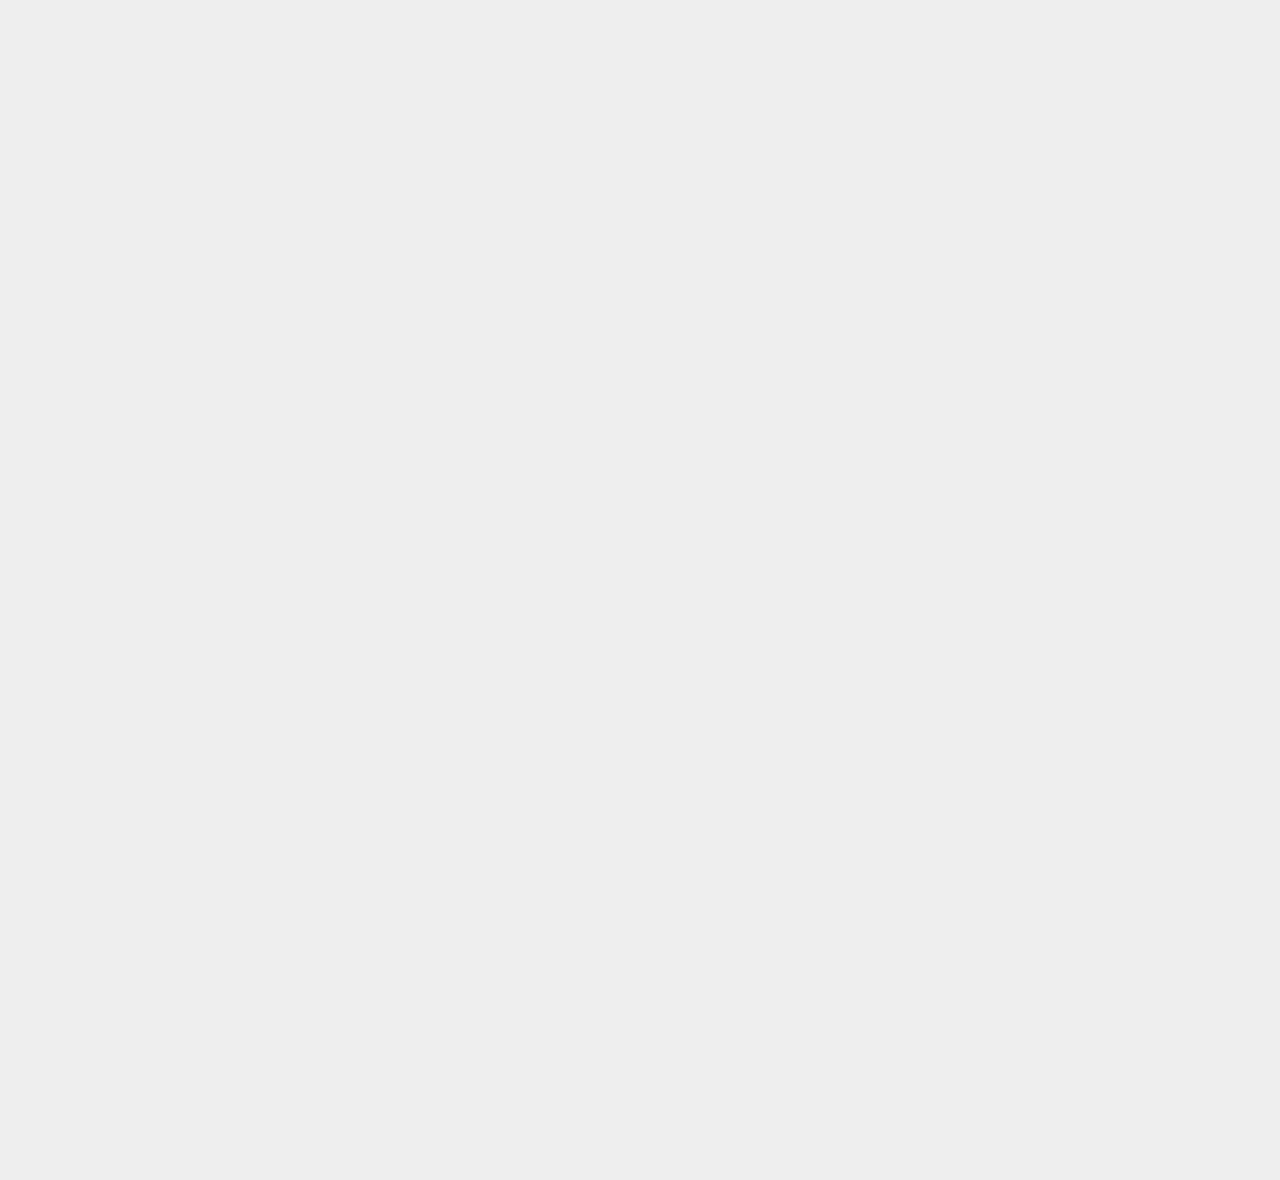
==== commit 48492184: "added button hover effect" ====
--- a/index.html
+++ b/index.html
@@ -128,7 +128,7 @@
               <i class="fa-solid fa-bed"></i>
               <i class="fa-solid fa-bed"></i>
             </div>
-            <input type="button" value="choose Room" />
+            <input type="button" value="Choose Room" />
           </div>
         </div>
       </div>
--- a/style.css
+++ b/style.css
@@ -267,9 +267,14 @@
   background-color: #000;
   color: white;
   font-size: 20px;
-  padding-top: 12px;
-  padding-bottom: 12px;
+  padding-top: 14px;
+  padding-bottom: 14px;
   font-weight: lighter;
+}
+.cart-discription input:hover {
+  color: rgb(0, 0, 0);
+  background-color: rgb(189, 188, 188);
+  border: 0;
 }
 .cart i {
   padding: 0;
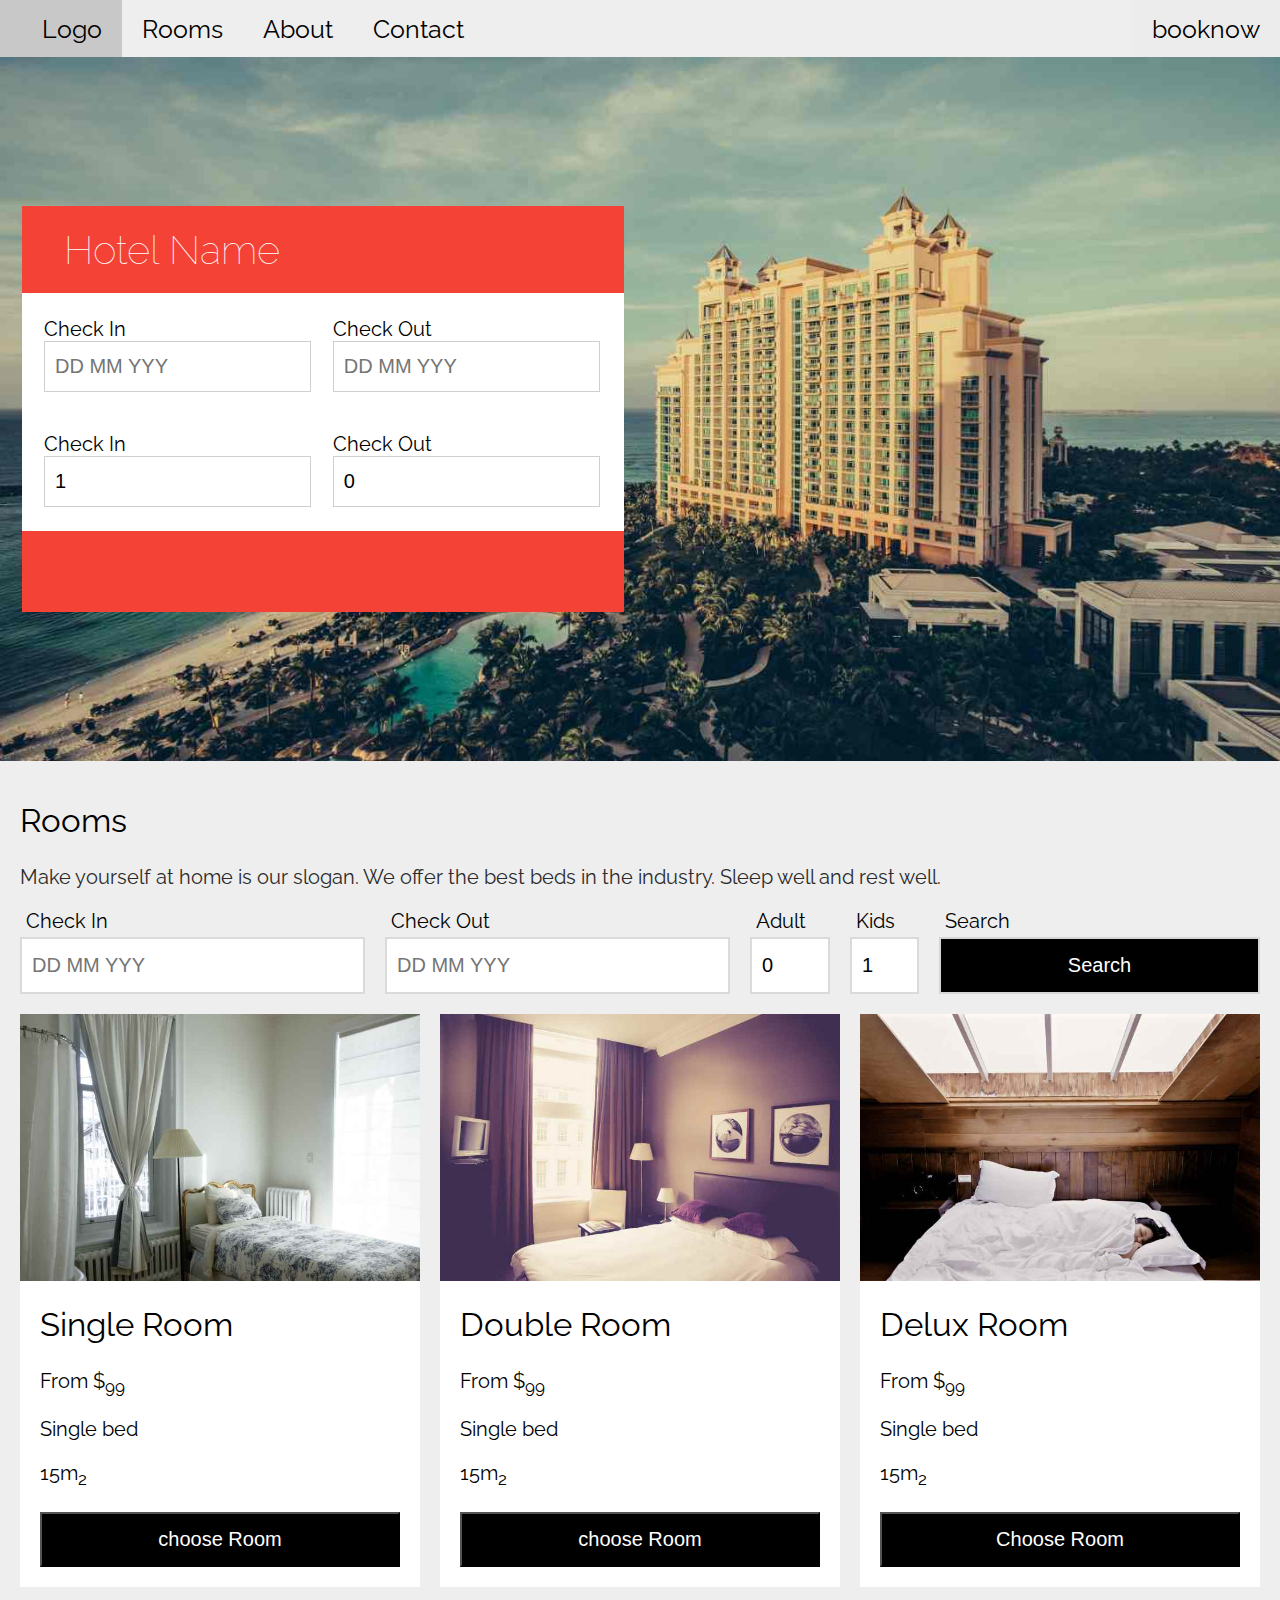
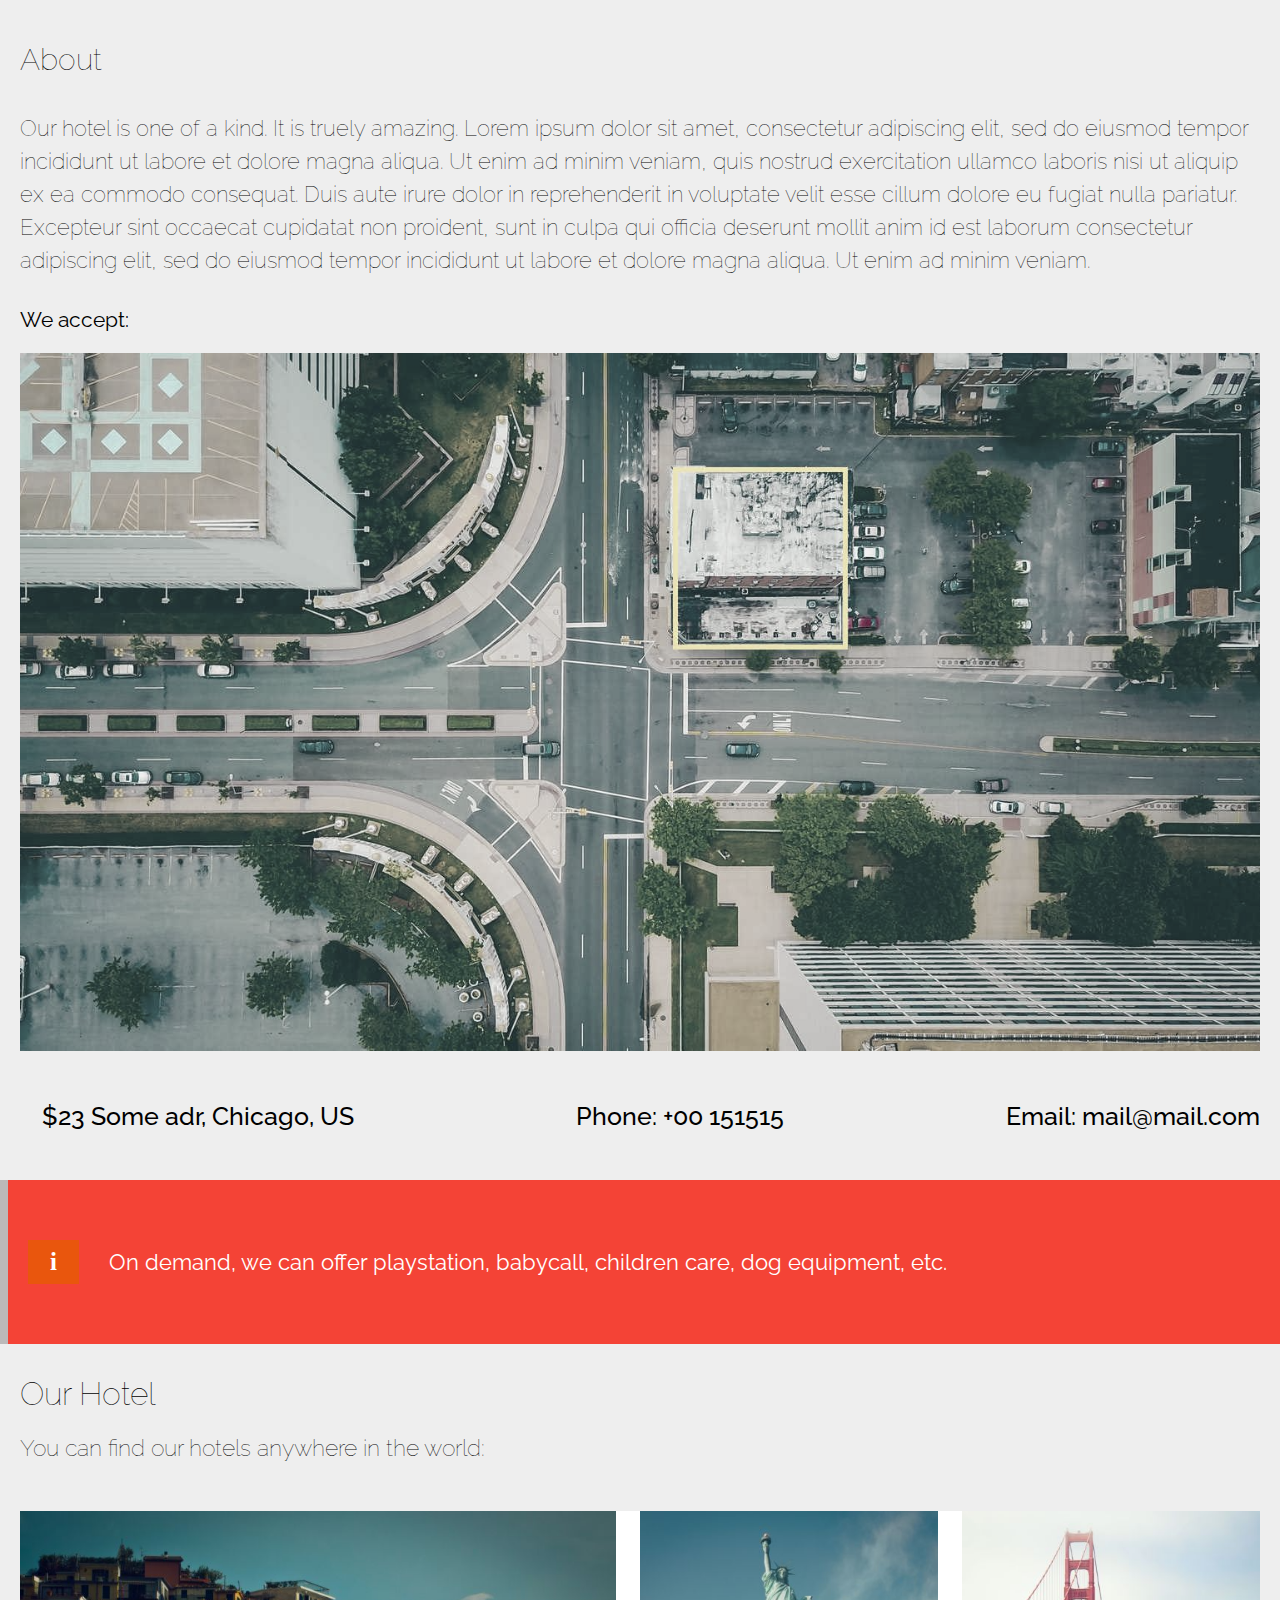
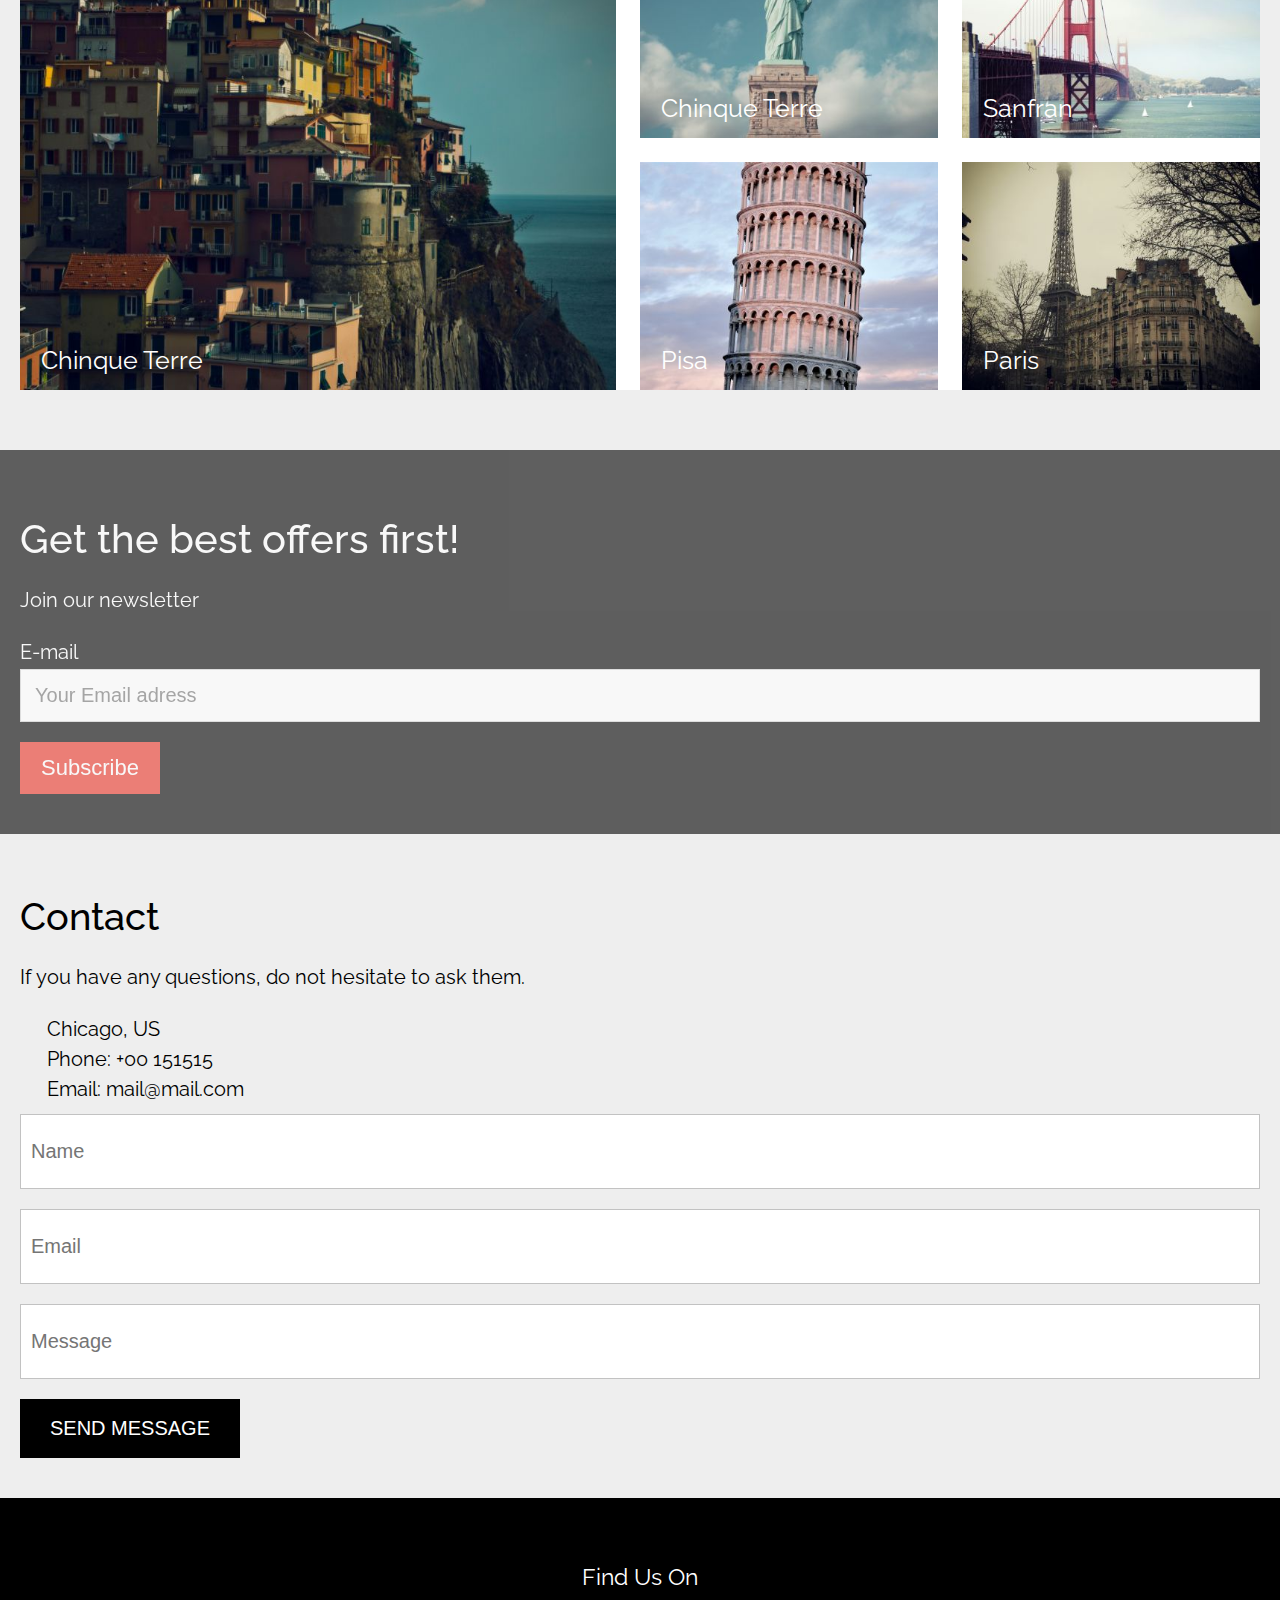
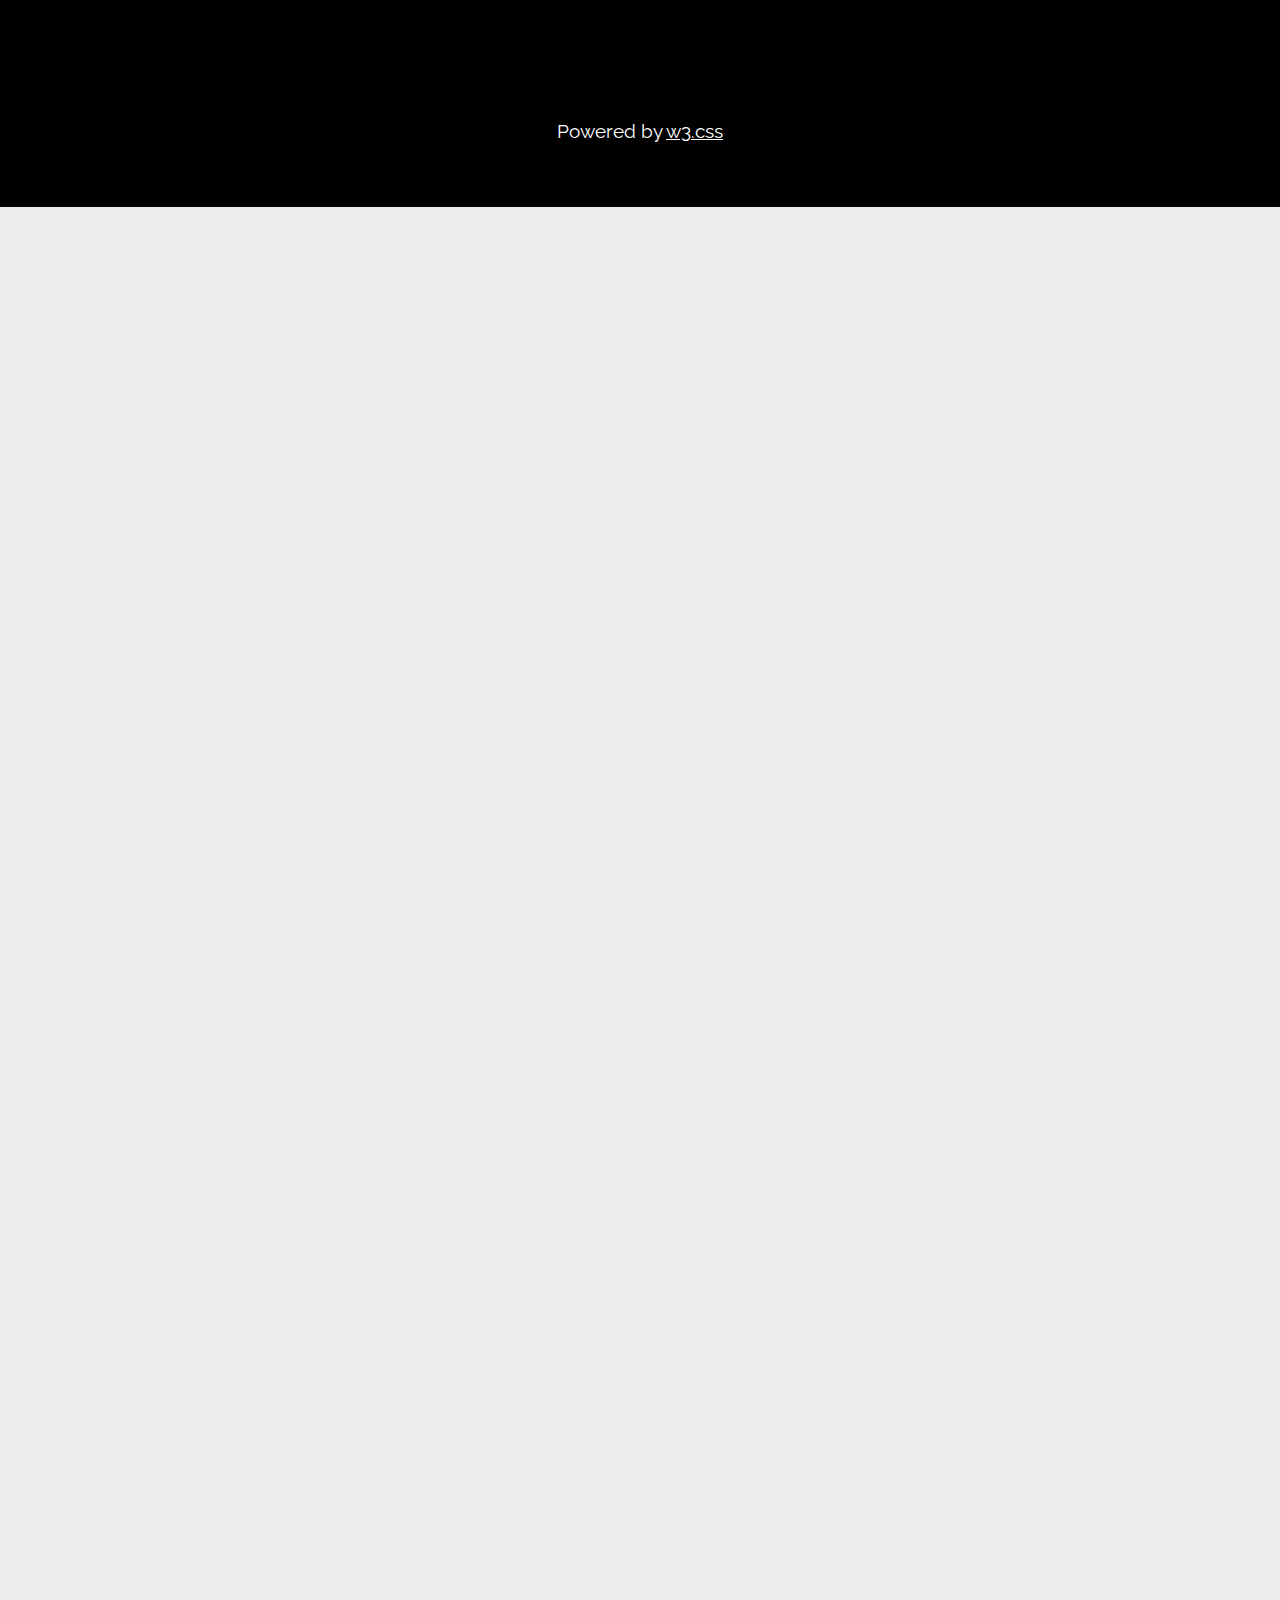
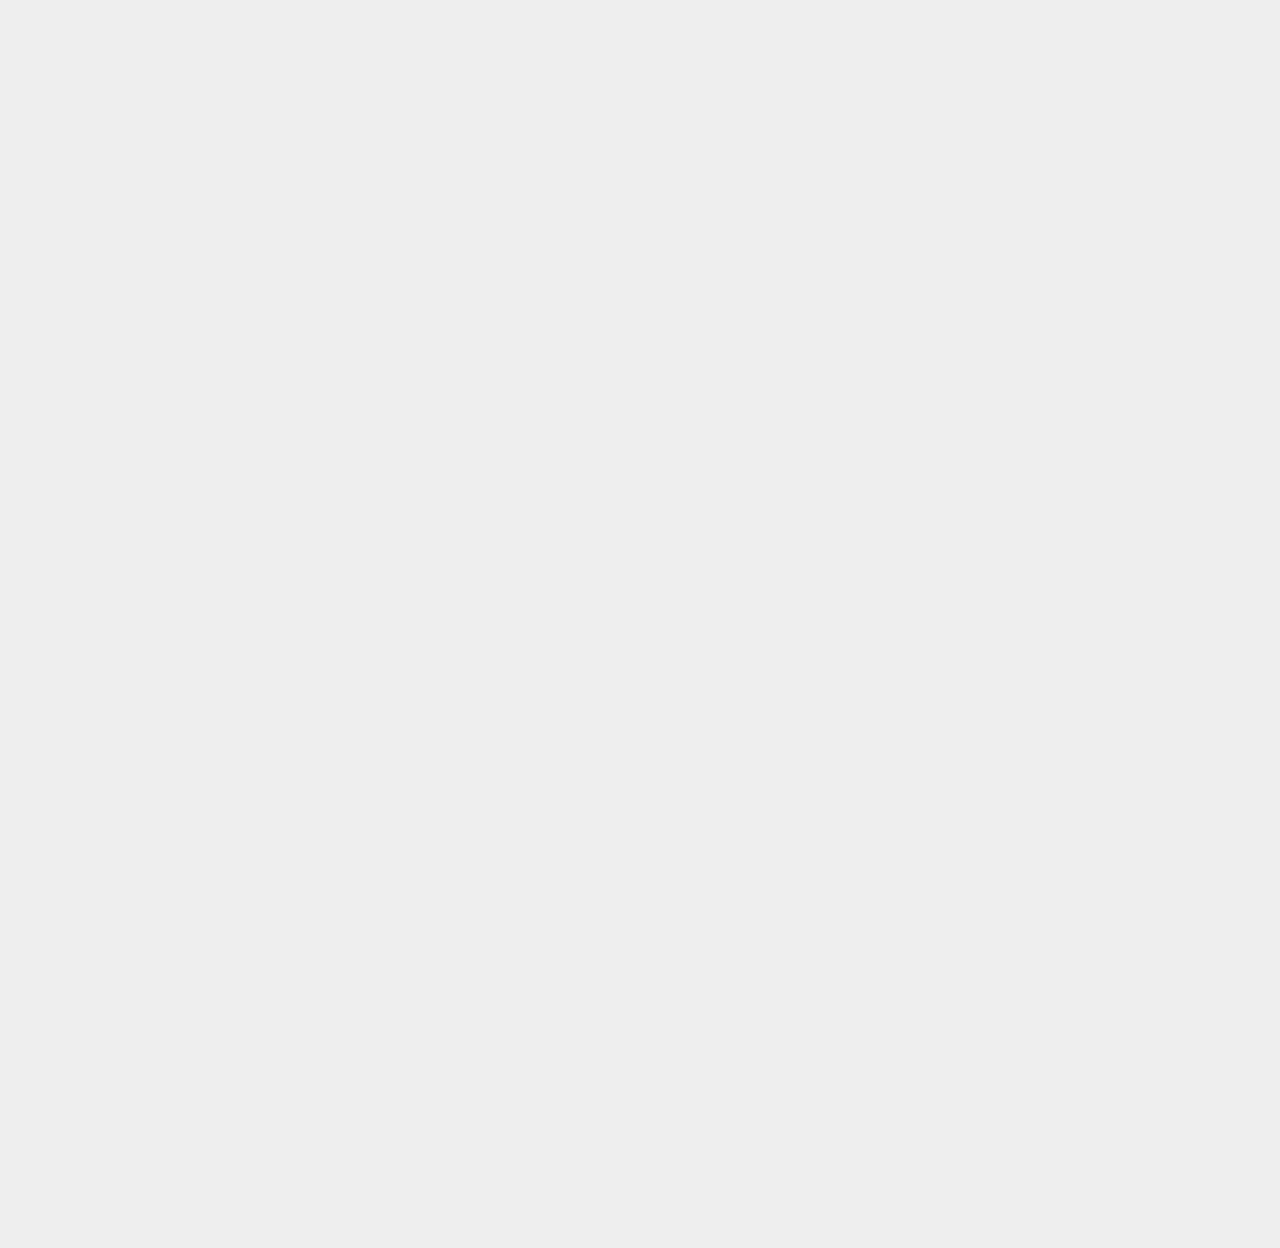
==== commit c188b782: "added image gallery labels" ====
--- a/index.html
+++ b/index.html
@@ -178,18 +178,24 @@
       <div class="gallery">
         <div class="img-div gg">
           <img class="city city_1" src="cinqueterre.jpg" alt="image" />
-        </div>
-        <div class="img-div">
+          <div class="img-label">Chinque Terre</div>
+        </div>
+
+        <div class="img-div gg">
           <img class="city" src="newyork2.jpg" alt="image" />
-        </div>
-        <div class="img-div">
+          <div class="img-label">Chinque Terre</div>
+        </div>
+        <div class="img-div gg">
           <img class="city" src="sanfran.jpg" alt="image" />
-        </div>
-        <div class="img-div">
+          <div class="img-label">Sanfran</div>
+        </div>
+        <div class="img-div gg">
           <img class="city" src="pisa.jpg" alt="image" />
-        </div>
-        <div class="img-div">
+          <div class="img-label">Pisa</div>
+        </div>
+        <div class="img-div gg">
           <img class="city" src="paris.jpg" alt="image" />
+          <div class="img-label">Paris</div>
         </div>
       </div>
     </section>
--- a/style.css
+++ b/style.css
@@ -391,10 +391,21 @@
   width: 100%;
   height: 100%;
 }
+.gg {
+  position: relative;
+}
+.img-label {
+  position: absolute;
+  bottom: 15px;
+  left: 21px;
+  font-size: 25px;
+  color: white;
+}
 .best-offers {
   padding: 20px;
-  background-color: #5e5e5e;
+  background-color: #000000;
   padding-bottom: 40px;
+  opacity: 0.6;
 }
 .best-offers h1 {
   color: white;
@@ -433,11 +444,12 @@
   padding: 13px 20px;
   font-weight: 100;
   color: white;
-  background-color: #f44336;
+  background-color: #ea3528;
   border: 0;
 }
 .best-offers:hover {
   background-color: black;
+  opacity: 1;
 }
 .subscribe-button:hover {
   color: black;
@@ -482,14 +494,16 @@
   background-color: #000;
   color: white;
   font-weight: 100;
+  border: 0;
 }
 .message-div :last-child:hover {
   color: black;
-  background-color: rgb(218, 216, 216);
+  background-color: rgb(189, 188, 188);
   border: 0;
 }
 
 .find-us-div {
+  margin-top: 40px;
   background-color: #000000;
   color: white;
   display: flex;
@@ -499,7 +513,7 @@
 }
 .find-us-div > div {
   font-size: 23px;
-  padding: 20px;
+  padding: 25px;
 }
 
 .find-us-div div i {
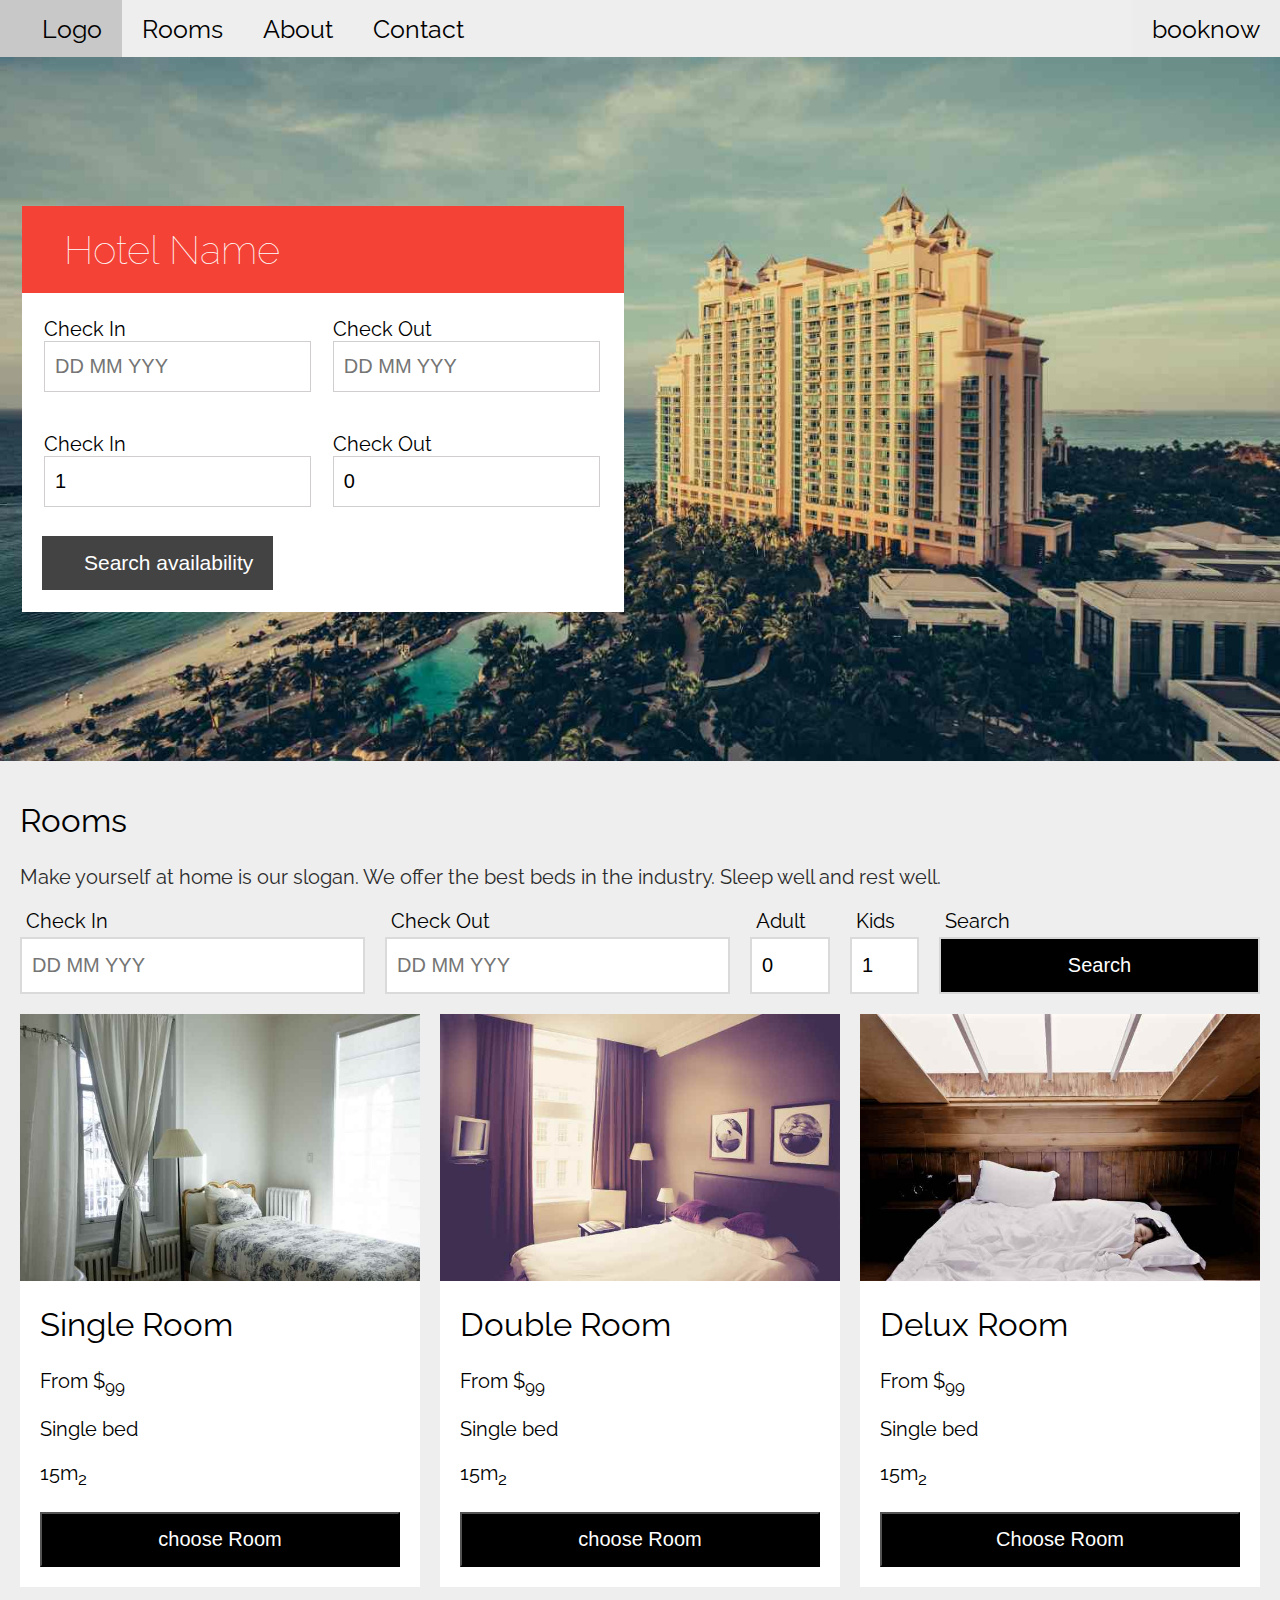
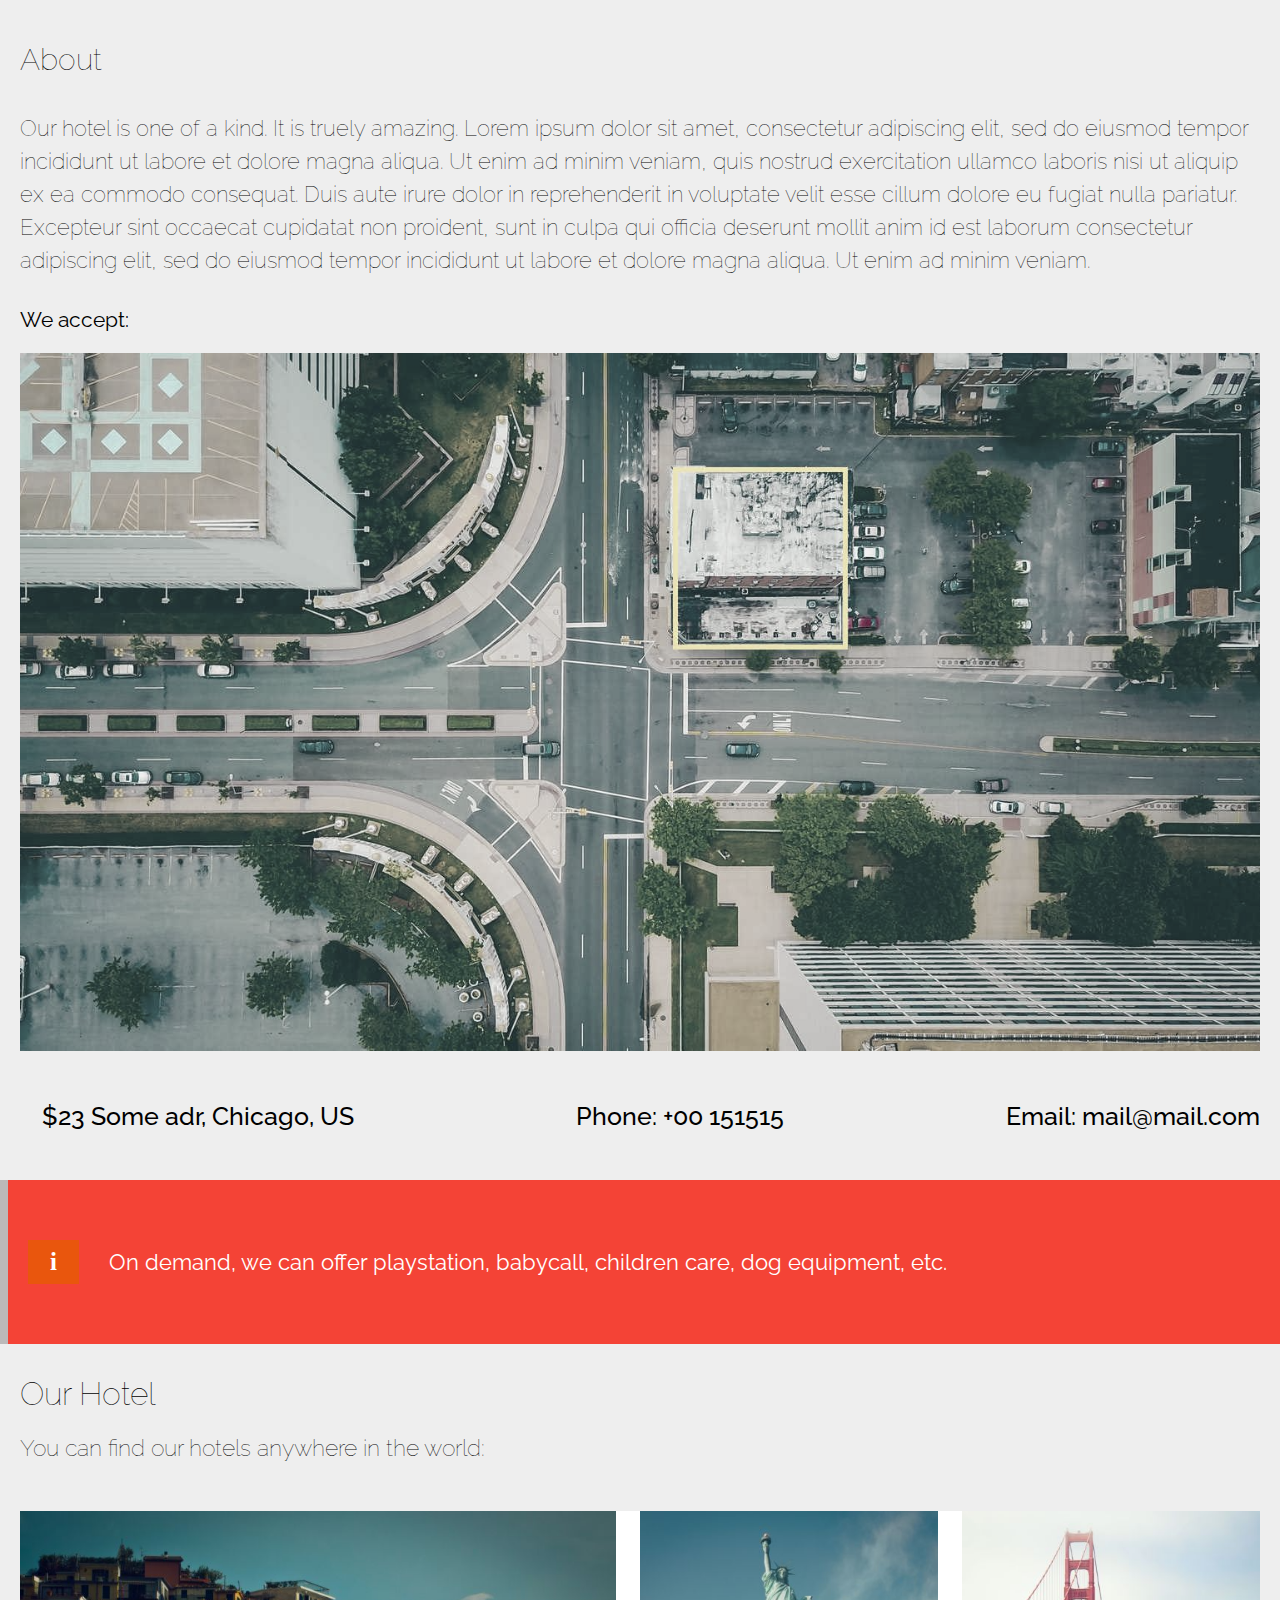
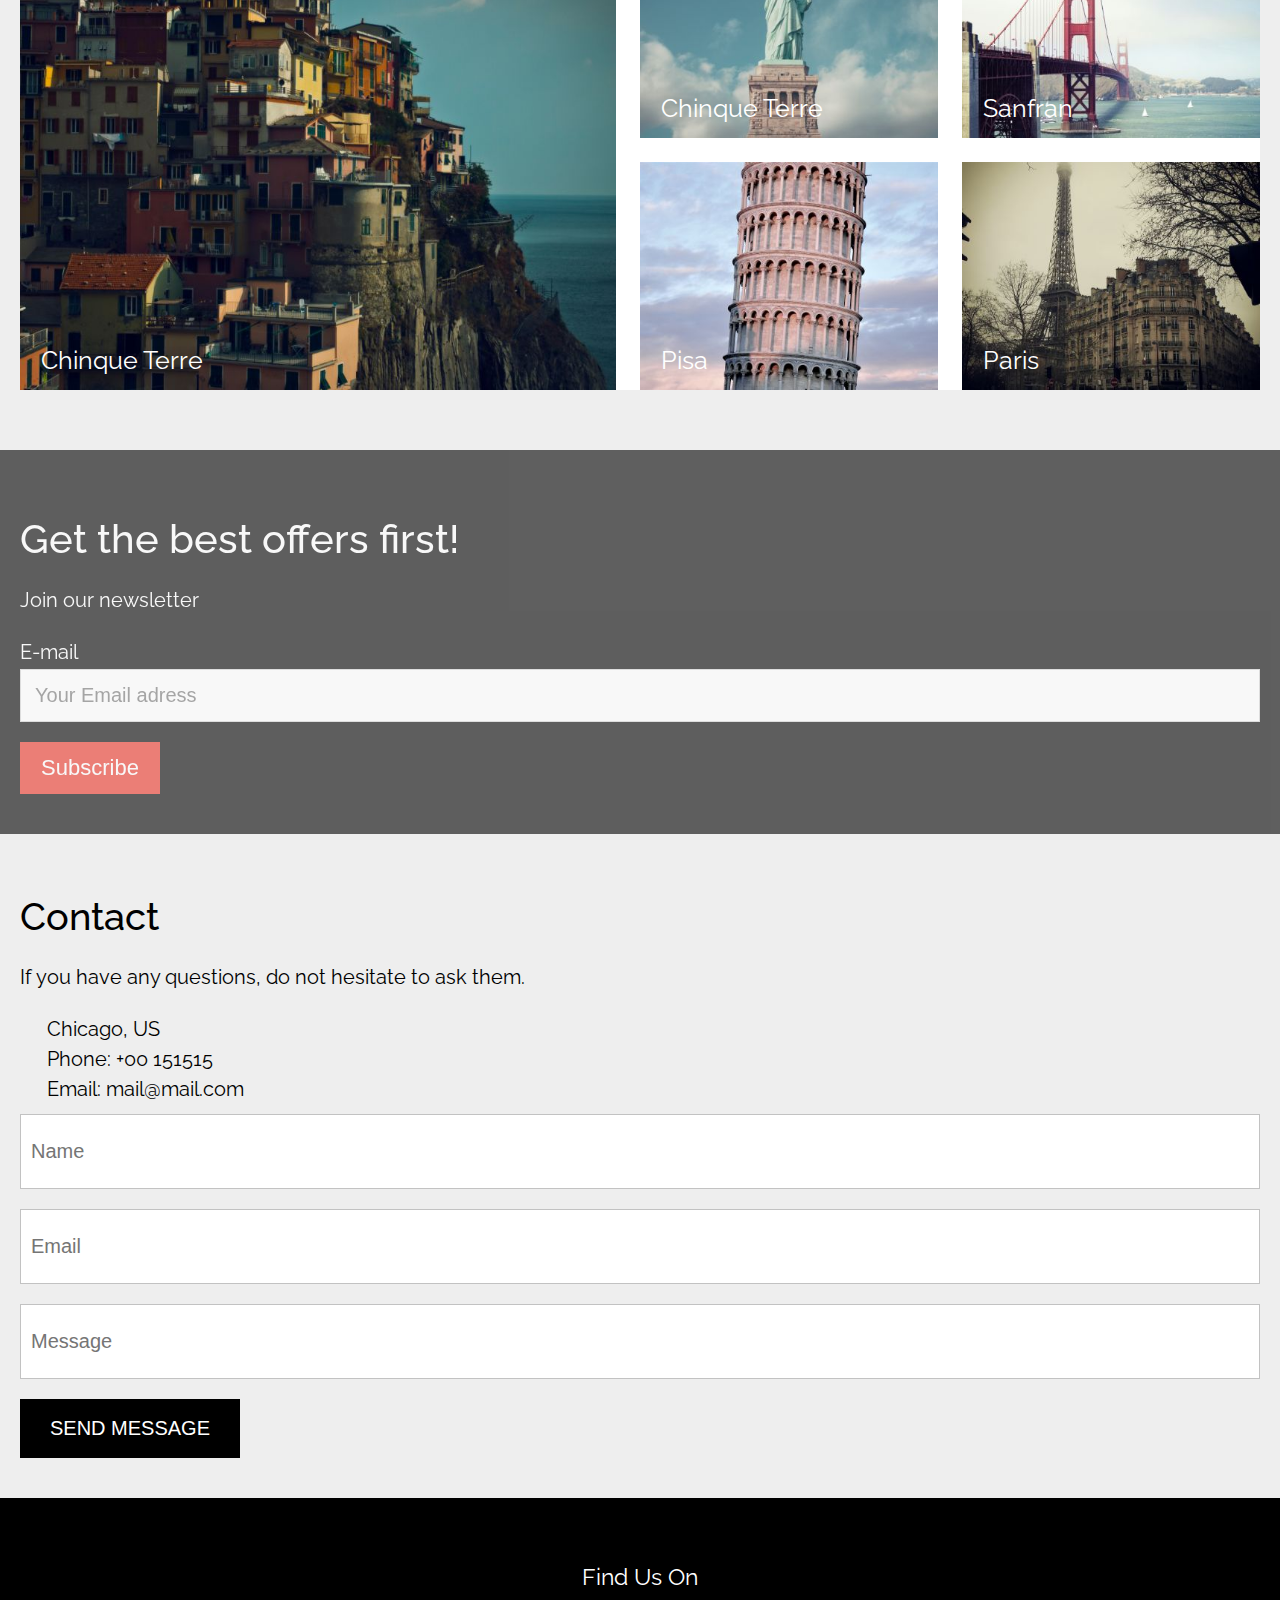
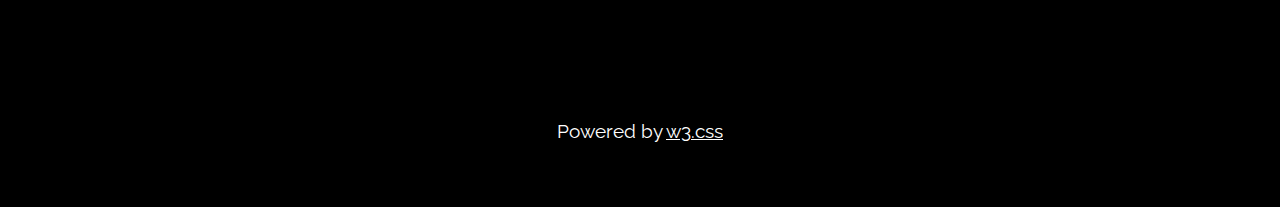
==== commit bec4606c: "fixed search availabillity button" ====
--- a/index.html
+++ b/index.html
@@ -51,7 +51,12 @@
                 <input type="number" value="0" max="6" />
               </div>
             </div>
-            <!-- <div><input type="submit" value="Search" /></div> -->
+          </div>
+          <div class="search-availability-div">
+            <button class="search-availability-button">
+              <i class="fa-solid fa-bed"></i>
+              Search availability
+            </button>
           </div>
         </div>
       </div>
@@ -252,143 +257,5 @@
         </div>
       </div>
     </footer>
-    <br />
-    <br />
-    <br /><br />
-    <br />
-    <br />
-    <br />
-    <br />
-    <br />
-    <br />
-    <br />
-    <br />
-    <br />
-    <br />
-    <br />
-    <br />
-    <br />
-    <br />
-    <br />
-    <br />
-    <br />
-    <br />
-    <br />
-    <br />
-    <br />
-    <br />
-    <br />
-    <br />
-    <br />
-    <br />
-    <br />
-    <br />
-    <br />
-    <br />
-    <br />
-    <br />
-    <br />
-    <br />
-    <br />
-    <br />
-    <br />
-    <br />
-    <br />
-    <br />
-    <br />
-    <br />
-    <br />
-    <br />
-    <br />
-    <br />
-    <br />
-    <br />
-    <br />
-    <br />
-    <br />
-    <br />
-    <br />
-    <br />
-    <br />
-    <br />
-    <br />
-    <br />
-    <br />
-    <br />
-    <br />
-    <br />
-    <br />
-    <br />
-    <br />
-    <br />
-    <br />
-    <br />
-    <br />
-    <br />
-    <br />
-    <br />
-    <br />
-    <br />
-    <br />
-    <br />
-    <br />
-    <br />
-    <br />
-    <br />
-    <br />
-    <br />
-    <br />
-    <br />
-    <br />
-    <br />
-    <br />
-    <br />
-    <br />
-    <br />
-    <br />
-    <br />
-    <br />
-    <br />
-    <br />
-    <br />
-    <br />
-    <br />
-    <br />
-    <br />
-    <br />
-    <br />
-    <br />
-    <br />
-    <br />
-    <br />
-    <br />
-    <br />
-    <br />
-    <br />
-    <br />
-    <br />
-    <br />
-    <br />
-    <br />
-    <br />
-    <br />
-    <br />
-    <br />
-    <br />
-    <br />
-    <br />
-    <br />
-    <br />
-    <br />
-    <br />
-    <br />
-    <br />
-    <br />
-    <br />
-    <br />
-    <br />
-    <br />
-    <br />
-    <br />
   </body>
 </html>
--- a/style.css
+++ b/style.css
@@ -72,7 +72,7 @@
   align-self: center;
   width: 61vw;
   height: 406px;
-  background-color: #f44336;
+  background-color: #ffffff;
   left: 22px;
 }
 
@@ -86,6 +86,7 @@
   display: flex;
   padding: 10px 10px;
   font-family: "Raleway", sans-serif;
+  background-color: #f44336;
 }
 .input-heading-div h2 {
   margin: 10px;
@@ -102,6 +103,23 @@
   background-color: white;
 }
 
+.search-availability-button {
+  font-size: 21px;
+  padding: 15px 20px;
+  border: 0;
+  color: white;
+  background-color: rgb(67, 67, 67);
+  margin-left: 20px;
+  margin-top: 5px;
+  font-weight: 100;
+}
+.search-availability-button:hover {
+  background-color: rgb(192, 190, 190);
+  color: black;
+}
+.search-availability-div {
+  background-color: white;
+}
 /* Default style for the image */
 
 /* Media query for smaller screens (up to 600px) */
@@ -138,21 +156,6 @@
   border: 1px solid black;
 }
 
-.items-1 {
-  /* flex-grow: 1; */
-}
-
-.items-2 {
-  /* flex-grow: 2; */
-}
-
-.items-3 {
-  /* flex-grow: 3; */
-}
-
-.items-4 {
-  flex-grow: 4;
-}
 .input-boxes-div {
   padding: 24px;
   padding-left: 22px;
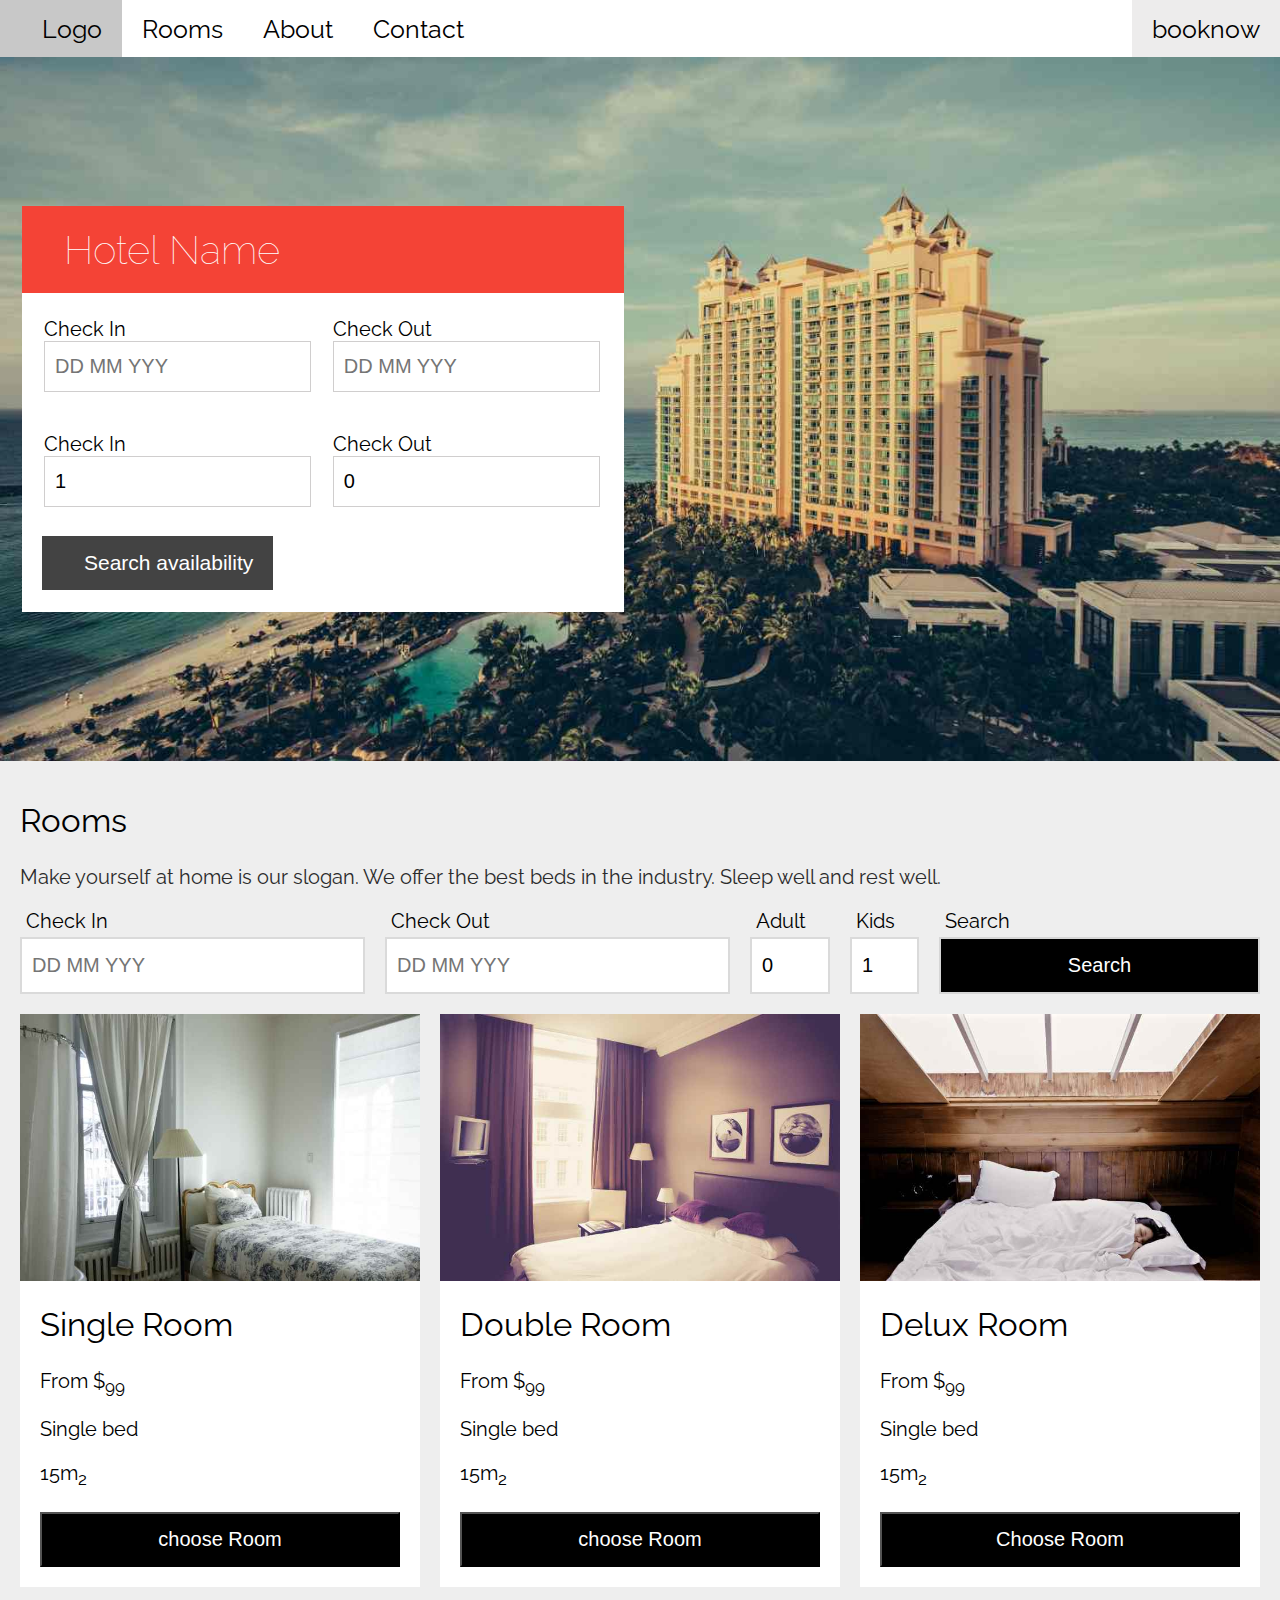
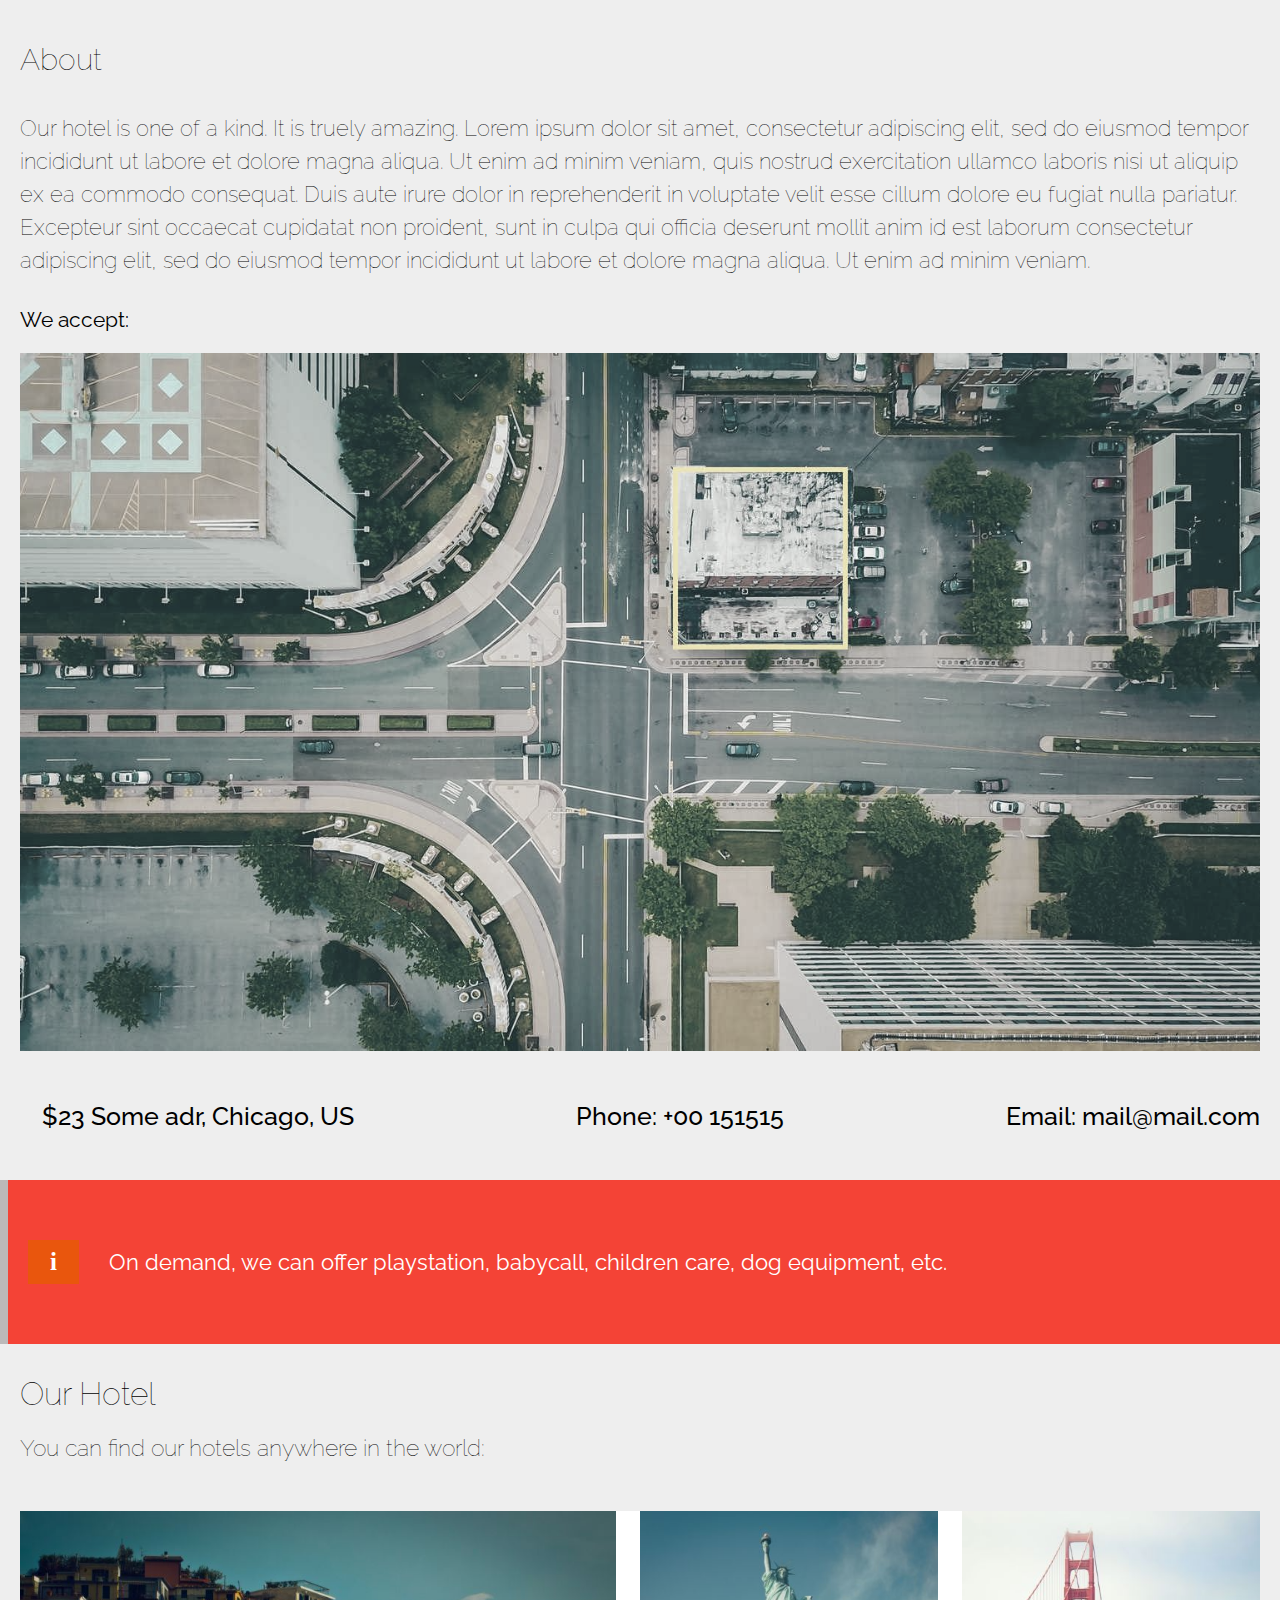
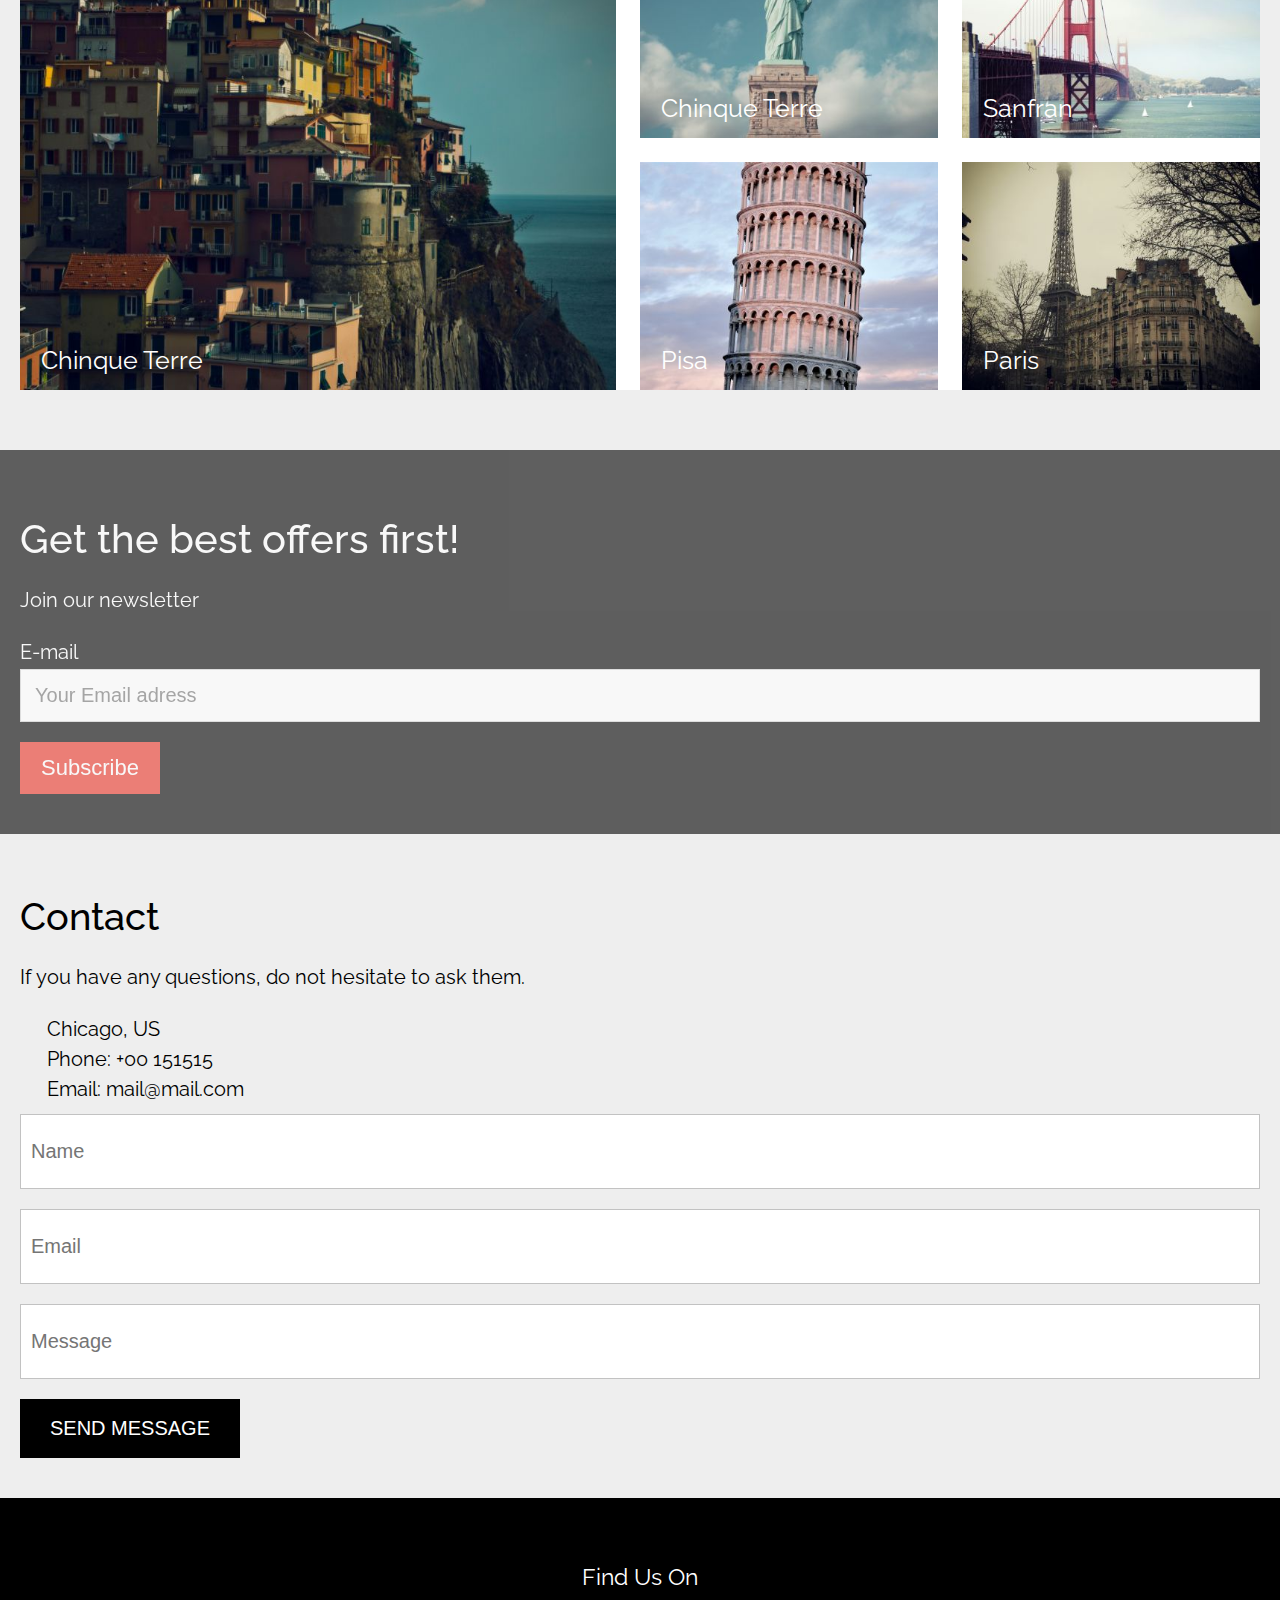
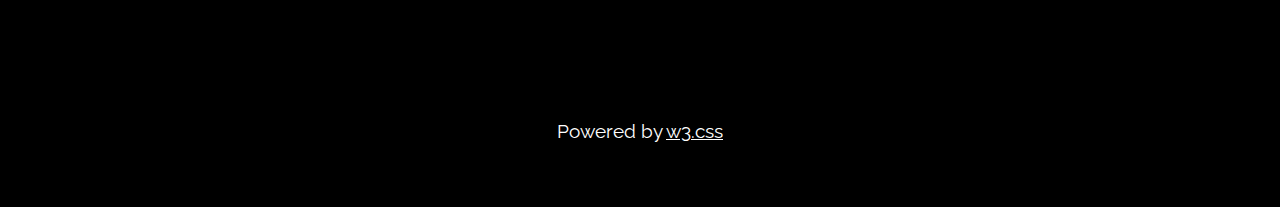
==== commit eb8ae52d: "added responsiveness to header" ====
--- a/index.html
+++ b/index.html
@@ -14,14 +14,18 @@
     <title>Document</title>
   </head>
   <body>
-    <header>
-      <div class="header-opt">
-        <a href="#" class="header-link"><i class="fa-solid fa-bed"></i>Logo</a>
-        <a href="#" class="header-link">Rooms</a>
-        <a href="#" class="header-link">About</a>
-        <a href="#" class="header-link">Contact</a>
-      </div>
-      <div class="book-now"><a href="#" class="header-link">booknow</a></div>
+    <header id="first-header">
+      <div class="header-opt" id="header-opt">
+        <a href="#" class="header-link" id="header-link"
+          ><i class="fa-solid fa-bed"></i>Logo</a
+        >
+        <a href="#" class="header-link" id="header-link">Rooms</a>
+        <a href="#" class="header-link" id="header-link">About</a>
+        <a href="#" class="header-link" id="header-link">Contact</a>
+      </div>
+      <div class="book-now" id="book-now">
+        <a href="#" class="header-link" id="header-link">booknow</a>
+      </div>
     </header>
     <section id="id1">
       <div class="hotel-img-div">
--- a/style.css
+++ b/style.css
@@ -4,6 +4,27 @@
     width: 100%;
   }
 }
+@media (max-width: 830px) {
+  #first-header {
+    display: flex;
+    flex-direction: column;
+    align-items: center;
+    height: auto;
+  }
+  #header-opt {
+    flex-direction: column;
+    width: 100%;
+  }
+  #header-link {
+    width: 100%;
+    justify-content: center;
+    padding-top: 15px;
+    padding-bottom: 14px;
+  }
+  #book-now {
+    width: 100%;
+  }
+}
 body {
   margin: 0;
   font-family: "Raleway", sans-serif;
@@ -17,6 +38,7 @@
   height: 57px;
   font-size: 25px;
   /* background-color: blue; */
+  background-color: #fff;
 }
 i {
   padding-right: 20px;
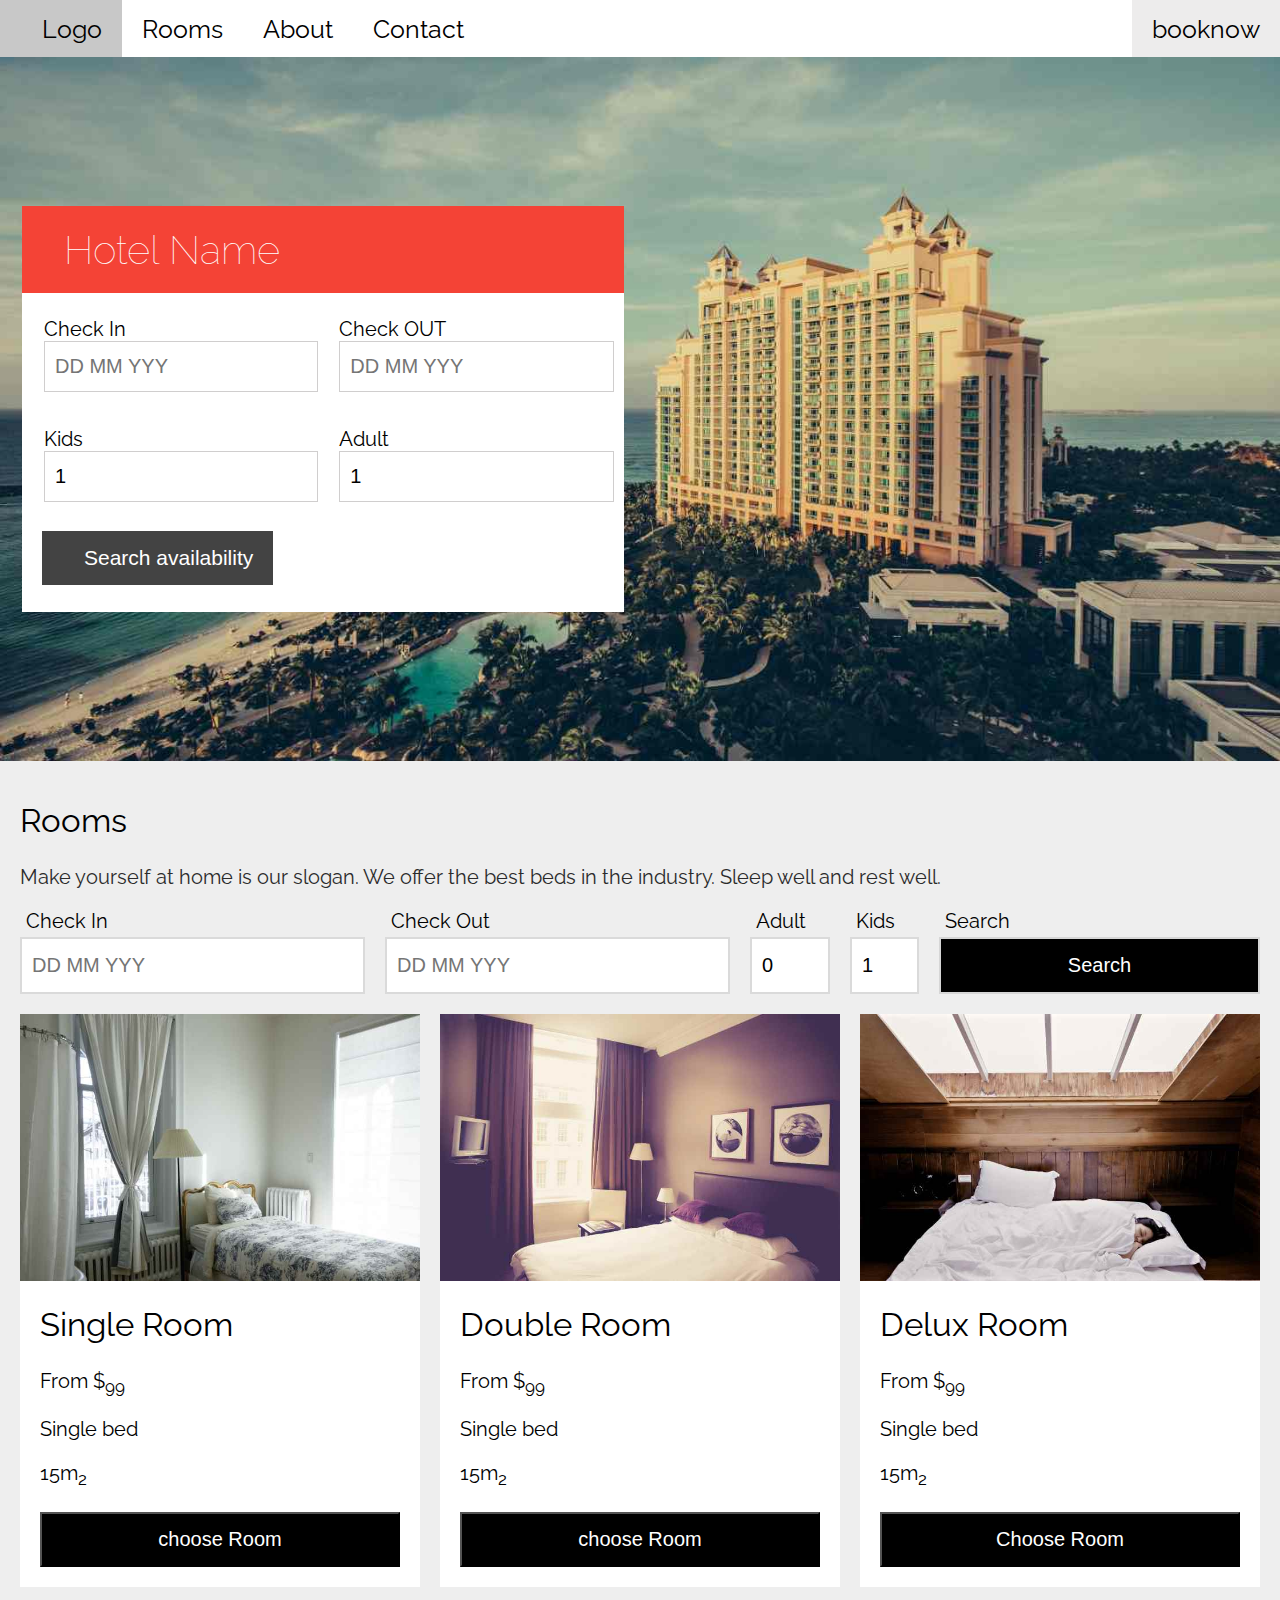
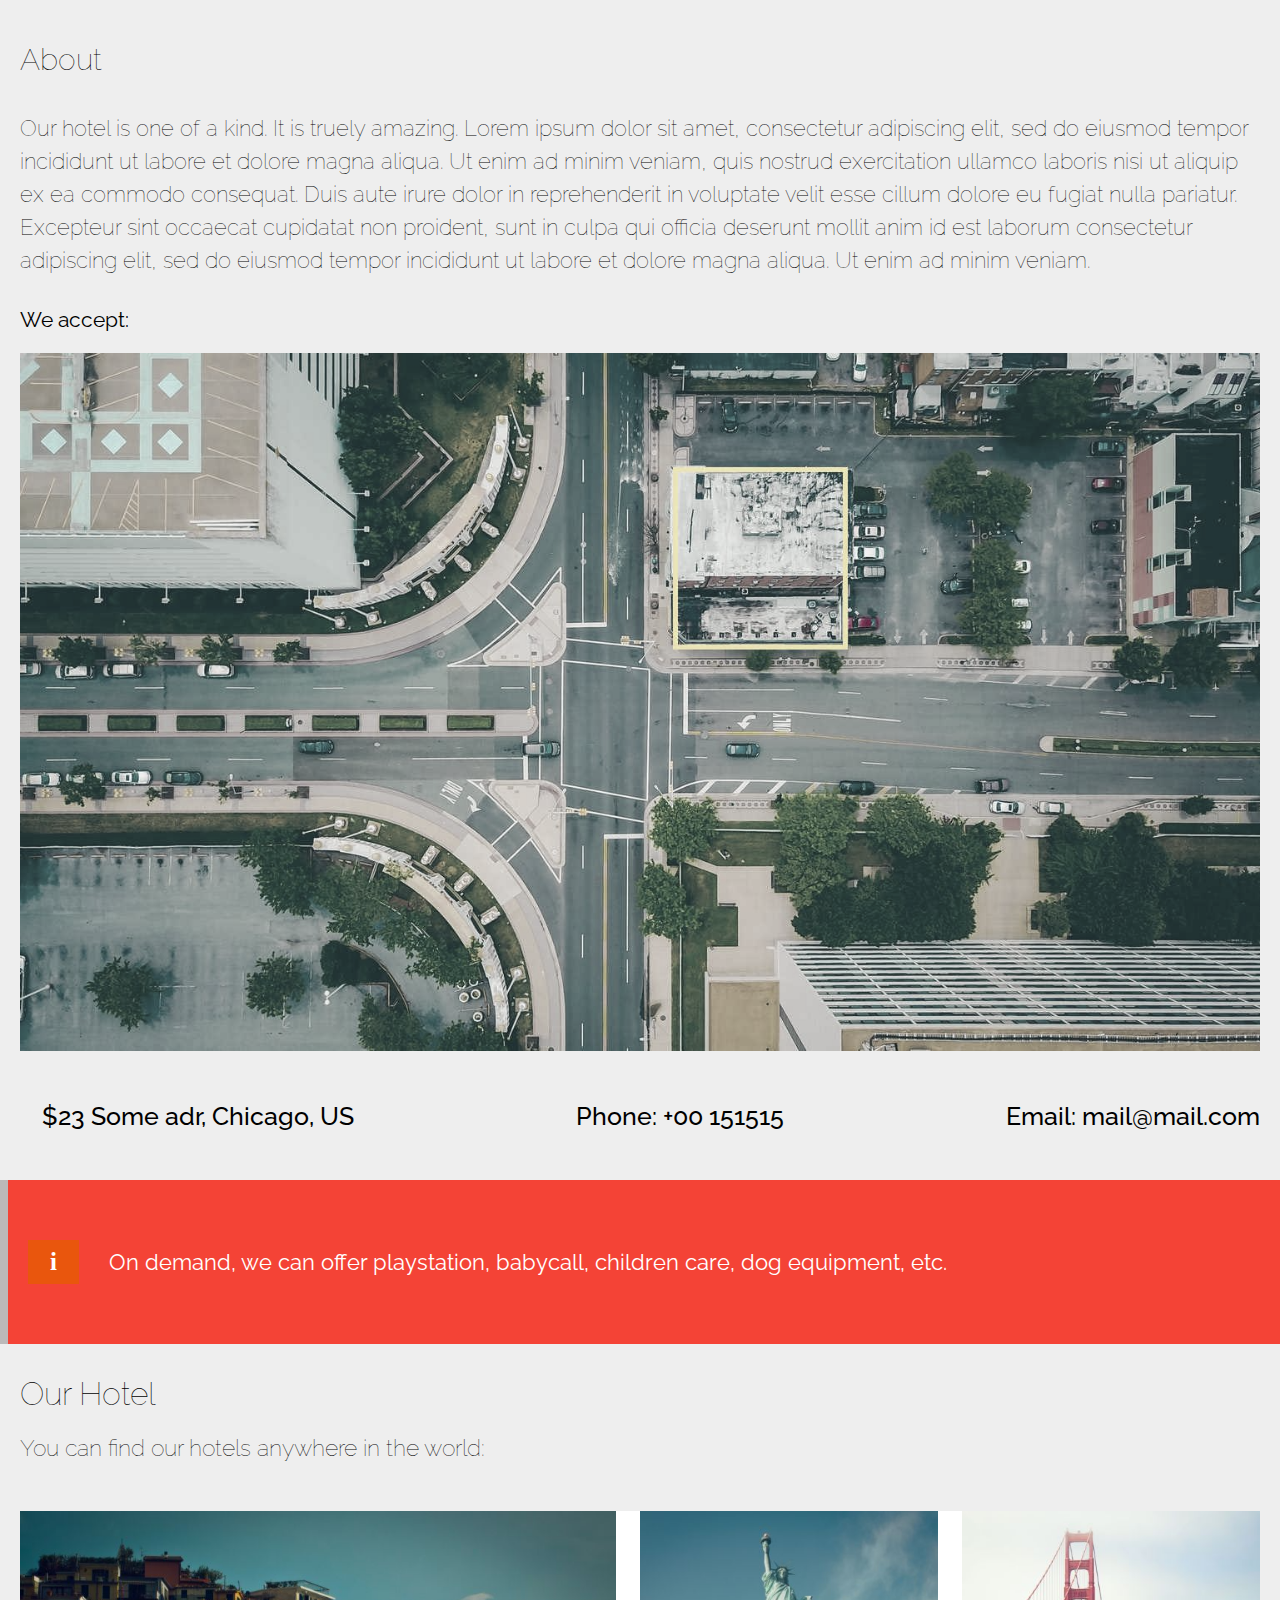
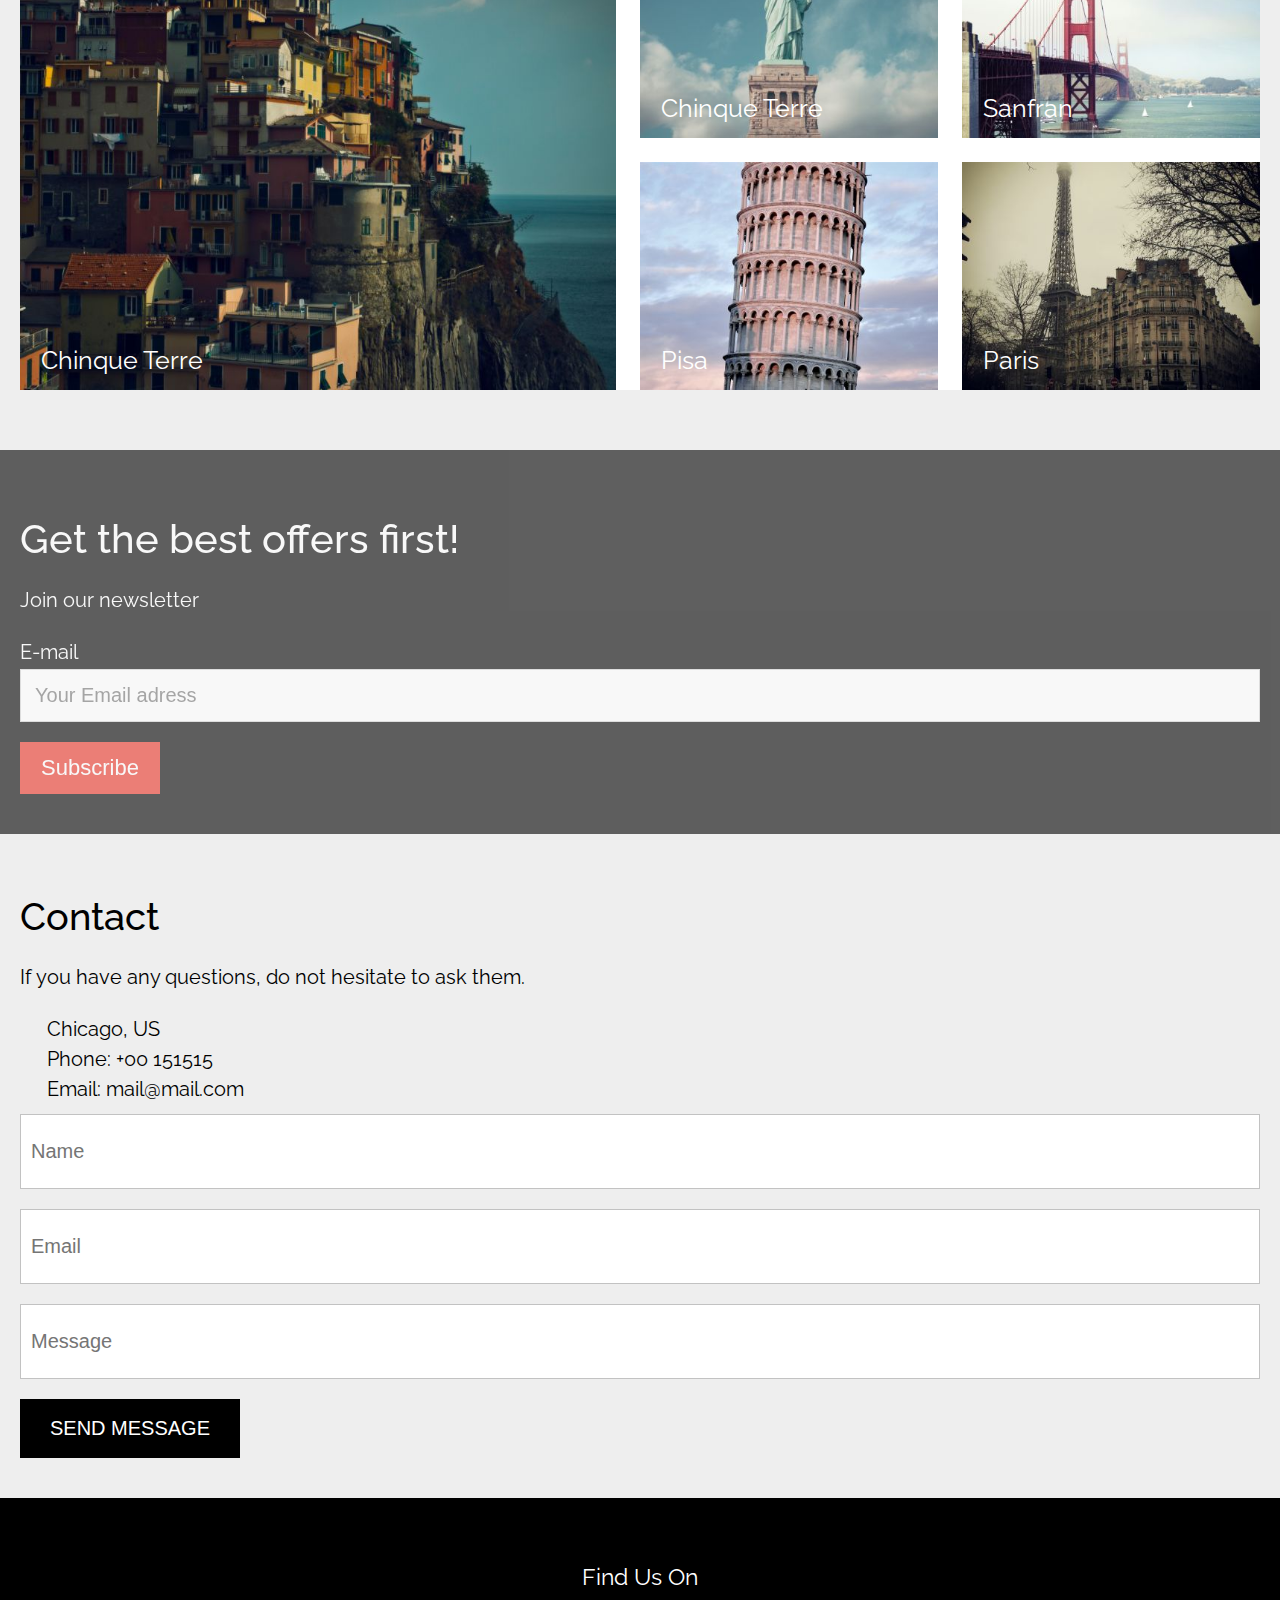
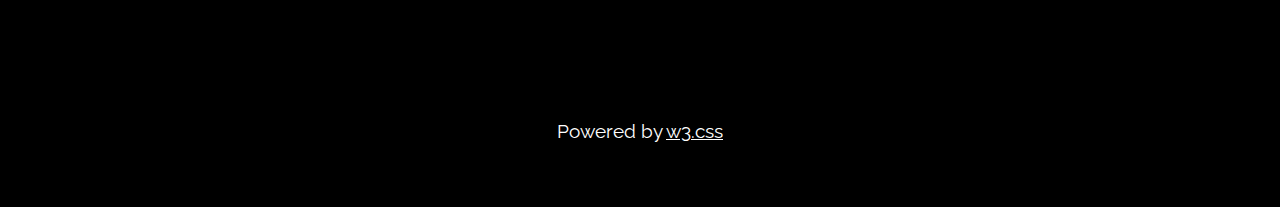
==== commit c071a3e8: "added responsive input box" ====
--- a/index.html
+++ b/index.html
@@ -30,11 +30,12 @@
     <section id="id1">
       <div class="hotel-img-div">
         <img class="hotel-img" src="hotel 1.jpg" alt="hotel image" />
-        <div class="input-div">
+        <div class="input-div" id="input-div">
           <div class="input-heading-div">
             <h2><i class="fa-solid fa-bed"></i> Hotel Name</h2>
           </div>
-          <div class="input-boxes-div">
+          <div class="input-boxes-div" id="input-boxes-div">
+            <!-- /////////////////////
             <div>
               <div class="input-label-div">
                 <label><i class="fa-solid fa-bed"></i> Check In </label>
@@ -45,15 +46,39 @@
                 <input placeholder="DD MM YYY" />
               </div>
             </div>
+            /////////////////////////////////
             <div>
               <div class="input-label-div">
-                <label><i class="fa-solid fa-bed"></i> Check In </label>
-                <label> <i class="fa-solid fa-bed"></i> Check Out</label>
+                <label><i class="fa-solid fa-bed"></i> Adult </label>
+                <label> <i class="fa-solid fa-bed"></i> Kids</label>
               </div>
               <div class="input-box-div">
                 <input type="number" value="1" max="6" />
                 <input type="number" value="0" max="6" />
               </div>
+            </div>
+            /////////////////////////////
+            <div></div>
+            ////////////////////
+            <div></div>
+            /\////////////////////// -->
+
+            <div class="boxes-div">
+              <label><i class="fa-solid fa-bed"></i> Check In </label>
+              <input placeholder="DD MM YYY" />
+            </div>
+            <div class="boxes-div">
+              <label><i class="fa-solid fa-bed"></i> Check OUT </label>
+              <input placeholder="DD MM YYY" />
+            </div>
+            <div class="boxes-div">
+              <label> <i class="fa-solid fa-bed"></i> Kids</label>
+              <input type="number" value="1" max="6" />
+            </div>
+
+            <div class="boxes-div">
+              <label><i class="fa-solid fa-bed"></i> Adult </label>
+              <input type="number" value="1" max="6" />
             </div>
           </div>
           <div class="search-availability-div">
@@ -71,7 +96,7 @@
         Make yourself at home is our slogan. We offer the best beds in the
         industry. Sleep well and rest well.
       </p>
-      <div class="second-input-boxes">
+      <div class="second-input-boxes" id="second-input-boxes">
         <div class="second-input-boxes-column">
           <label><i class="fa-solid fa-bed"></i> Check In </label>
           <input placeholder="DD MM YYY" />
--- a/style.css
+++ b/style.css
@@ -4,7 +4,7 @@
     width: 100%;
   }
 }
-@media (max-width: 830px) {
+@media (max-width: 810px) {
   #first-header {
     display: flex;
     flex-direction: column;
@@ -23,6 +23,20 @@
   }
   #book-now {
     width: 100%;
+  }
+}
+/* phone responsive */
+@media (max-width: 810px) {
+  #input-div {
+    width: 92.1vw;
+  }
+  #input-boxes-div {
+    grid-template-columns: 1fr;
+  }
+  #input-div {
+    align-self: center;
+    height: auto;
+    padding-bottom: 20px;
   }
 }
 body {
@@ -178,7 +192,7 @@
   border: 1px solid black;
 }
 
-.input-boxes-div {
+/* .input-boxes-div {
   padding: 24px;
   padding-left: 22px;
   display: flex;
@@ -212,6 +226,37 @@
   padding-bottom: 13px;
   border: 1px solid;
   border-color: #bbb9b9b1;
+} */
+
+.input-boxes-div {
+  padding: 24px;
+  padding-left: 22px;
+  display: grid;
+  grid-template: 1fr 1fr/1fr 1fr;
+  gap: 35px;
+}
+
+.boxes-div label {
+  width: 50%;
+  font-size: 20px;
+  font-family: "Raleway", sans-serif;
+}
+.boxes-div label > i {
+  padding: 0;
+}
+.boxes-div input {
+  width: 50%;
+  font-size: 20px;
+  font-weight: lighter;
+  padding-left: 10px;
+  padding-top: 13px;
+  padding-bottom: 13px;
+  border: 1px solid;
+  border-color: #bbb9b9b1;
+}
+
+.boxes-div input {
+  width: 100%;
 }
 
 .section-2 {
